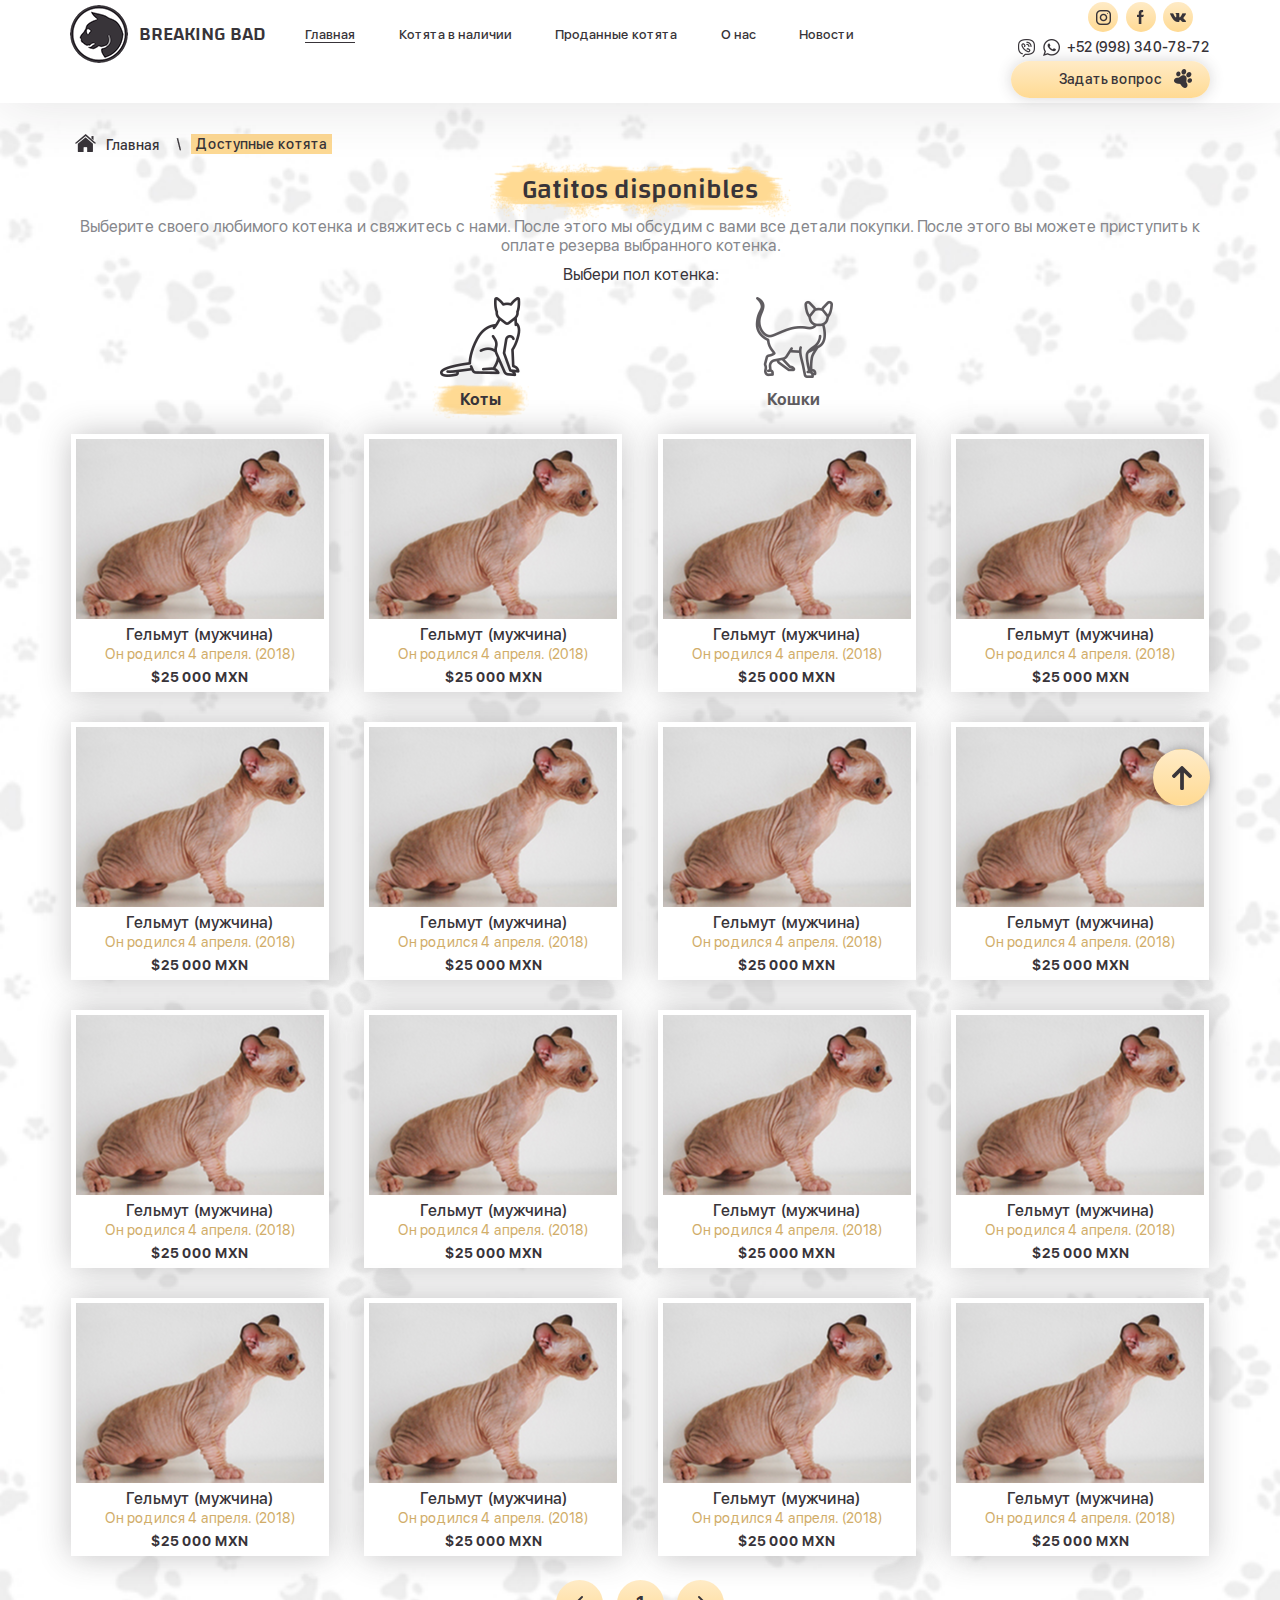
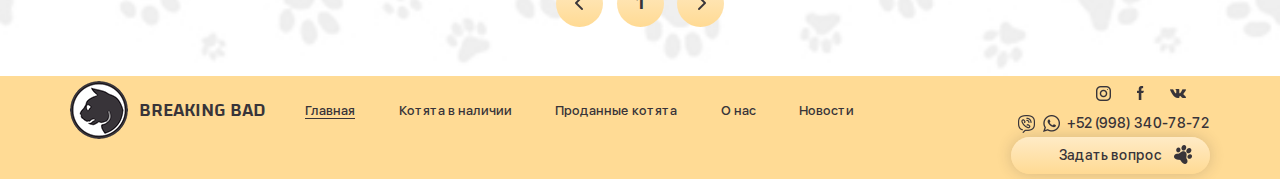
==== cats.html @ 0ea4e26f "Vpodarok" ====
<!DOCTYPE html>

<html lang="ru">

<head>

	<meta charset="utf-8">
	<meta http-equiv="X-UA-Compatible" content="IE=edge" >
	<meta name="viewport" content="width=device-width, initial-scale=1.0">
	<meta name="description" content="">
	<link rel="stylesheet" type="text/css" href="style.css">	
	<link rel="stylesheet" type="text/css" href="responsive.css">
	<link rel="stylesheet" type="text/css" href="owl/assets/owl.carousel.css">
	<link rel="stylesheet" type="text/css" href="vendors/css/jquery.mCustomScrollbar.css">
	<link rel="stylesheet" type="text/css" href="vendors/css/select2.css">
	<link rel="stylesheet" type="text/css" href="vendors/css/jquery.fancybox.css">
	<script type="text/javascript" src="vendors/js/jquery.js"></script>
	<script type="text/javascript" src="owl/owl.carousel.min.js"></script>
	<script type="text/javascript" src="vendors/js/jquery.mCustomScrollbar.concat.min.js"></script>
	<script type="text/javascript" src="vendors/js/smoothscroll.js"></script>
	<script type="text/javascript" src="vendors/js/select2.js"></script>
	<script type="text/javascript" src="vendors/js/jquery.fancybox.js"></script>
	<link rel="icon" type="image/png" href="favicon/favicon.ico" sizes="16x16">

</head>

<body>

	<div class="wrapper">

	<!-- Header -->
		
	<header>

		<div class="header-site">
			<div class="row clearfix">
				<div class="left col-1">
					<a href="#" class="logo">
						<img src="img/logo.png" alt="" />
						<span>BREAKING BAD</span>
					</a>
				</div>
				<div class="left col-2 clearfix">
					<div class="main-nav_wrapp">
						<ul class="main-nav">
							<li><a href="#" class="active">Главная</a></li>
							<li><a href="#">Котята в наличии</a></li>
							<li><a href="#">Проданные котята</a></li>
							<li><a href="#">О нас</a></li>
							<li><a href="#">Новости</a></li>
						</ul>
					</div>					
				</div>
				<div class="left col-3 contacts_wrapp">
					<ul class="socials_list">
						<li><a href=""><i class="instagram"></i></a></li>
						<li><a href=""><i class="facebook"></i></a></li>
						<li><a href=""><i class="vk"></i></a></li>
					</ul>
					<div class="contacts">
						<ul class="cals_wrapp">
							<li><a href="#"><i class="viber"></i></a></li>
							<li><a href="#"><i class="whats"></i></a></li>
							<li><a href="tel:+529983407872">+52 (998) 340-78-72</a></li>
						</ul>
						<a href="#" class="yellow_btn">Задать вопрос</a>
					</div>
				</div>
			</div>
		</div>
								
	</header>

	<!-- /Header -->

		<!-- Content -->
			<div class="content">

				<!-- Section 1 - Cats Page -->

				<section class="sect-2 bg_2">

					<div class="row">

						<div class="breadcrumbs_wrapp">
							<ul class="breadcrumbs">
								<li><a href="#"><i class="home"></i>Главная</a></li>
								<li><a href="#">Доступные котята</a></li>
							</ul>
						</div>

						<div class="h2_wrapp">
							<h2 class="h2_bg_2">Gatitos disponibles</h2>
							<p class="h2-desc h2-desc_2">Выберите своего любимого котенка и свяжитесь с нами. После этого мы обсудим с вами все детали покупки. После этого вы можете приступить к оплате резерва выбранного котенка.</p>
						</div>

						<div class="switch-goods_wrapp">
							<h4>Выбери пол котенка:</h4>
							<div class="switch_wrapp">
								<ul class="switch_list">
									<li>
										<a href="#" class="active">
											<div class="icon-box">
												<img src="img/cat.png" alt="" />
											</div>
											<p>Коты</p>
										</a>
									</li>
									<li>
										<a href="#">
											<div class="icon-box">
												<img src="img/cat_2.png" alt="" />
											</div>
											<p>Кошки</p>
										</a>
									</li>
								</ul>
							</div>
							<div class="overflow_wrapp">
								<div class="cats-thumbs offset-ziro">
									<div class="cat-thumb">
										<div class="img-box">
											<img src="img/cat_photo_03.jpg" alt="" />
											<div class="mask">
												<ul class="thumb_links">
													<li><a href="#"><i class="eye"></i></a></li>
													<li><a href="#"><i class="commet"></i></a></li>
												</ul>
											</div>
										</div>
										<div class="descript">
											<h3>Гельмут (мужчина)</h3>
											<p>Он родился 4 апреля. (2018)</p>
											<p class="price">$25 000 MXN</p>
										</div>
									</div>
									<div class="cat-thumb">
										<div class="img-box">
											<img src="img/cat_photo_03.jpg" alt="" />
											<div class="mask">
												<ul class="thumb_links">
													<li><a href="#"><i class="eye"></i></a></li>
													<li><a href="#"><i class="commet"></i></a></li>
												</ul>
											</div>
										</div>
										<div class="descript">
											<h3>Гельмут (мужчина)</h3>
											<p>Он родился 4 апреля. (2018)</p>
											<p class="price">$25 000 MXN</p>
										</div>
									</div>
									<div class="cat-thumb">
										<div class="img-box">
											<img src="img/cat_photo_03.jpg" alt="" />
											<div class="mask">
												<ul class="thumb_links">
													<li><a href="#"><i class="eye"></i></a></li>
													<li><a href="#"><i class="commet"></i></a></li>
												</ul>
											</div>
										</div>
										<div class="descript">
											<h3>Гельмут (мужчина)</h3>
											<p>Он родился 4 апреля. (2018)</p>
											<p class="price">$25 000 MXN</p>
										</div>
									</div>
									<div class="cat-thumb">
										<div class="img-box">
											<img src="img/cat_photo_03.jpg" alt="" />
											<div class="mask">
												<ul class="thumb_links">
													<li><a href="#"><i class="eye"></i></a></li>
													<li><a href="#"><i class="commet"></i></a></li>
												</ul>
											</div>
										</div>
										<div class="descript">
											<h3>Гельмут (мужчина)</h3>
											<p>Он родился 4 апреля. (2018)</p>
											<p class="price">$25 000 MXN</p>
										</div>
									</div>
									<div class="cat-thumb">
										<div class="img-box">
											<img src="img/cat_photo_03.jpg" alt="" />
											<div class="mask">
												<ul class="thumb_links">
													<li><a href="#"><i class="eye"></i></a></li>
													<li><a href="#"><i class="commet"></i></a></li>
												</ul>
											</div>
										</div>
										<div class="descript">
											<h3>Гельмут (мужчина)</h3>
											<p>Он родился 4 апреля. (2018)</p>
											<p class="price">$25 000 MXN</p>
										</div>
									</div>
									<div class="cat-thumb">
										<div class="img-box">
											<img src="img/cat_photo_03.jpg" alt="" />
											<div class="mask">
												<ul class="thumb_links">
													<li><a href="#"><i class="eye"></i></a></li>
													<li><a href="#"><i class="commet"></i></a></li>
												</ul>
											</div>
										</div>
										<div class="descript">
											<h3>Гельмут (мужчина)</h3>
											<p>Он родился 4 апреля. (2018)</p>
											<p class="price">$25 000 MXN</p>
										</div>
									</div>
									<div class="cat-thumb">
										<div class="img-box">
											<img src="img/cat_photo_03.jpg" alt="" />
											<div class="mask">
												<ul class="thumb_links">
													<li><a href="#"><i class="eye"></i></a></li>
													<li><a href="#"><i class="commet"></i></a></li>
												</ul>
											</div>
										</div>
										<div class="descript">
											<h3>Гельмут (мужчина)</h3>
											<p>Он родился 4 апреля. (2018)</p>
											<p class="price">$25 000 MXN</p>
										</div>
									</div>
									<div class="cat-thumb">
										<div class="img-box">
											<img src="img/cat_photo_03.jpg" alt="" />
											<div class="mask">
												<ul class="thumb_links">
													<li><a href="#"><i class="eye"></i></a></li>
													<li><a href="#"><i class="commet"></i></a></li>
												</ul>
											</div>
										</div>
										<div class="descript">
											<h3>Гельмут (мужчина)</h3>
											<p>Он родился 4 апреля. (2018)</p>
											<p class="price">$25 000 MXN</p>
										</div>
									</div>
									<div class="cat-thumb">
										<div class="img-box">
											<img src="img/cat_photo_03.jpg" alt="" />
											<div class="mask">
												<ul class="thumb_links">
													<li><a href="#"><i class="eye"></i></a></li>
													<li><a href="#"><i class="commet"></i></a></li>
												</ul>
											</div>
										</div>
										<div class="descript">
											<h3>Гельмут (мужчина)</h3>
											<p>Он родился 4 апреля. (2018)</p>
											<p class="price">$25 000 MXN</p>
										</div>
									</div>
									<div class="cat-thumb">
										<div class="img-box">
											<img src="img/cat_photo_03.jpg" alt="" />
											<div class="mask">
												<ul class="thumb_links">
													<li><a href="#"><i class="eye"></i></a></li>
													<li><a href="#"><i class="commet"></i></a></li>
												</ul>
											</div>
										</div>
										<div class="descript">
											<h3>Гельмут (мужчина)</h3>
											<p>Он родился 4 апреля. (2018)</p>
											<p class="price">$25 000 MXN</p>
										</div>
									</div>
									<div class="cat-thumb">
										<div class="img-box">
											<img src="img/cat_photo_03.jpg" alt="" />
											<div class="mask">
												<ul class="thumb_links">
													<li><a href="#"><i class="eye"></i></a></li>
													<li><a href="#"><i class="commet"></i></a></li>
												</ul>
											</div>
										</div>
										<div class="descript">
											<h3>Гельмут (мужчина)</h3>
											<p>Он родился 4 апреля. (2018)</p>
											<p class="price">$25 000 MXN</p>
										</div>
									</div>
									<div class="cat-thumb">
										<div class="img-box">
											<img src="img/cat_photo_03.jpg" alt="" />
											<div class="mask">
												<ul class="thumb_links">
													<li><a href="#"><i class="eye"></i></a></li>
													<li><a href="#"><i class="commet"></i></a></li>
												</ul>
											</div>
										</div>
										<div class="descript">
											<h3>Гельмут (мужчина)</h3>
											<p>Он родился 4 апреля. (2018)</p>
											<p class="price">$25 000 MXN</p>
										</div>
									</div>
									<div class="cat-thumb">
										<div class="img-box">
											<img src="img/cat_photo_03.jpg" alt="" />
											<div class="mask">
												<ul class="thumb_links">
													<li><a href="#"><i class="eye"></i></a></li>
													<li><a href="#"><i class="commet"></i></a></li>
												</ul>
											</div>
										</div>
										<div class="descript">
											<h3>Гельмут (мужчина)</h3>
											<p>Он родился 4 апреля. (2018)</p>
											<p class="price">$25 000 MXN</p>
										</div>
									</div>
									<div class="cat-thumb">
										<div class="img-box">
											<img src="img/cat_photo_03.jpg" alt="" />
											<div class="mask">
												<ul class="thumb_links">
													<li><a href="#"><i class="eye"></i></a></li>
													<li><a href="#"><i class="commet"></i></a></li>
												</ul>
											</div>
										</div>
										<div class="descript">
											<h3>Гельмут (мужчина)</h3>
											<p>Он родился 4 апреля. (2018)</p>
											<p class="price">$25 000 MXN</p>
										</div>
									</div>
									<div class="cat-thumb">
										<div class="img-box">
											<img src="img/cat_photo_03.jpg" alt="" />
											<div class="mask">
												<ul class="thumb_links">
													<li><a href="#"><i class="eye"></i></a></li>
													<li><a href="#"><i class="commet"></i></a></li>
												</ul>
											</div>
										</div>
										<div class="descript">
											<h3>Гельмут (мужчина)</h3>
											<p>Он родился 4 апреля. (2018)</p>
											<p class="price">$25 000 MXN</p>
										</div>
									</div>
									<div class="cat-thumb">
										<div class="img-box">
											<img src="img/cat_photo_03.jpg" alt="" />
											<div class="mask">
												<ul class="thumb_links">
													<li><a href="#"><i class="eye"></i></a></li>
													<li><a href="#"><i class="commet"></i></a></li>
												</ul>
											</div>
										</div>
										<div class="descript">
											<h3>Гельмут (мужчина)</h3>
											<p>Он родился 4 апреля. (2018)</p>
											<p class="price">$25 000 MXN</p>
										</div>
									</div>
								</div>
							</div>
							<div class="align-center">
								<ul class="pagination">
									<li><a href="#" class="arrow-prev"></a></li>
									<li><a href="#">1</a></li>
									<li><a href="#" class="arrow-next"></a></li>
								</ul>
							</div>
						</div>
					</div>

				</section>

				<!-- /Section 1 - Cats Page -->

			</div>
		<!-- /Content -->

		<!-- Footer -->

		<footer>

			<div class="footer">
				<div class="row clearfix">
					<div class="left col-1">
						<a href="#" class="logo">
							<img src="img/logo.png" alt="" />
							<span>BREAKING BAD</span>
						</a>
					</div>
					<div class="left col-2 clearfix">
						<div class="main-nav_wrapp">
							<ul class="main-nav">
								<li><a href="#" class="active">Главная</a></li>
								<li><a href="#">Котята в наличии</a></li>
								<li><a href="#">Проданные котята</a></li>
								<li><a href="#">О нас</a></li>
								<li><a href="#">Новости</a></li>
							</ul>
						</div>					
					</div>
					<div class="left col-3 contacts_wrapp">
						<ul class="socials_list socials_list_2">
							<li><a href=""><i class="instagram"></i></a></li>
							<li><a href=""><i class="facebook"></i></a></li>
							<li><a href=""><i class="vk"></i></a></li>
						</ul>
						<div class="contacts">
							<ul class="cals_wrapp">
								<li><a href="#"><i class="viber"></i></a></li>
								<li><a href="#"><i class="whats"></i></a></li>
								<li><a href="tel:+529983407872">+52 (998) 340-78-72</a></li>
							</ul>
							<a href="#" class="yellow_btn">Задать вопрос</a>
						</div>
					</div>
				</div>
			</div>

			<div class="scrolltop_wrapp">
				<div class="row">
					<button type="button" class="scroll-top"></button>
				</div>
			</div>

		</footer>

		<!-- /Footer -->

		<script src="js/scripts.js"></script>
		<script src="js/additional_scripts.js"></script>
	
	</div>

</body>
</html>
---- style.css ----
@charset "utf-8";

/*------------------*/
/*-- Fonts --*/
/*------------------*/

@font-face {
    font-family: "SF UI Display";
    src: url("fonts/SFUIDisplay-Light.eot");
    src: url("fonts/SFUIDisplay-Light.eot?#iefix") format("embedded-opentype"),
        url("fonts/SFUIDisplay-Light.woff2") format("woff2"),
        url("fonts/SFUIDisplay-Light.woff") format("woff"),
        url("fonts/SFUIDisplay-Light.ttf") format("truetype"),
        url("fonts/SFUIDisplay-Light.svg#SFUIDisplay-Light") format("svg");
    font-weight: 300;
    font-style: normal;
}

@font-face {
    font-family: "Changa";
    src: url("fonts/Changa-Medium.eot");
    src: url("fonts/Changa-Medium.eot?#iefix") format("embedded-opentype"),
        url("fonts/Changa-Medium.woff2") format("woff2"),
        url("fonts/Changa-Medium.woff") format("woff"),
        url("fonts/Changa-Medium.ttf") format("truetype"),
        url("fonts/Changa-Medium.svg#Changa-Medium") format("svg");
    font-weight: 500;
    font-style: normal;
}

@font-face {
    font-family: "SF UI Display";
    src: url("fonts/SFUIDisplay-Bold.eot");
    src: url("fonts/SFUIDisplay-Bold.eot?#iefix") format("embedded-opentype"),
        url("fonts/SFUIDisplay-Bold.woff2") format("woff2"),
        url("fonts/SFUIDisplay-Bold.woff") format("woff"),
        url("fonts/SFUIDisplay-Bold.ttf") format("truetype"),
        url("fonts/SFUIDisplay-Bold.svg#SFUIDisplay-Bold") format("svg");
    font-weight: bold;
    font-style: normal;
}

@font-face {
    font-family: "SF UI Display";
    src: url("fonts/SFUIDisplay-Regular.eot");
    src: url("fonts/SFUIDisplay-Regular.eot?#iefix") format("embedded-opentype"),
        url("fonts/SFUIDisplay-Regular.woff2") format("woff2"),
        url("fonts/SFUIDisplay-Regular.woff") format("woff"),
        url("fonts/SFUIDisplay-Regular.ttf") format("truetype"),
        url("fonts/SFUIDisplay-Regular.svg#SFUIDisplay-Regular") format("svg");
    font-weight: normal;
    font-style: normal;
}

@font-face {
    font-family: "SF UI Display";
    src: url("fonts/SFUIDisplay-Medium.eot");
    src: url("fonts/SFUIDisplay-Medium.eot?#iefix") format("embedded-opentype"),
        url("fonts/SFUIDisplay-Medium.woff2") format("woff2"),
        url("fonts/SFUIDisplay-Medium.woff") format("woff"),
        url("fonts/SFUIDisplay-Medium.ttf") format("truetype"),
        url("fonts/SFUIDisplay-Medium.svg#SFUIDisplay-Medium") format("svg");
    font-weight: 500;
    font-style: normal;
}


/*-------------------------------------------*/
/* BASIC SETUP */
/*-------------------------------------------*/

* {
    margin: 0;
    padding: 0;
    -webkit-box-sizing: border-box;
    -moz-box-sizing: border-box;
    box-sizing: border-box;
}

html {
    color: #000000;
    font-size: 14px;
    line-height: 19px;
}


html,
body {
    min-height: 100%;
    min-width: 100%;
}

body {
    background: #ffffff;
}

.wrapper {
    width: 100%;
    position: relative;
    min-height: 100vh;
    display: -webkit-box;
    display: -moz-box;
    display: -ms-flexbox;
    display: -webkit-flex;
    display: flex;
    flex-direction: column;
    -webkit-flex-direction: column;
    -ms-flex-direction: column;
    justify-content: flex-start;
    -webkit-justify-content: flex-start;
    -ms-flex-pack: start;
}

header {
    order: 1;
    -webkit-order: 1;
    z-index: 2;
}

.content {
    order: 2;
    -webkit-order: 2;
    flex-grow: 1;
    -webkit-flex-grow: 1;
}

footer {
    order: 3;
    -webkit-order: 3;
    position: relative;
    z-index: 5;
}

.clearfix:after {
    content: ""; 
    display: block; 
    height: 0; 
    clear: both; 
    visibility: hidden;
}

.clearfix {display: inline-block;}

* html .clearfix {height: 1%;}
.clearfix {display: block;}

* html .clearfix             { zoom: 1; }
*:first-child+html .clearfix { zoom: 1; }

::-webkit-input-placeholder {color:#555555;}
::-moz-placeholder          {color:#555555;}
:-moz-placeholder           {color:#555555;}
:-ms-input-placeholder      {color:#555555;}

input,
textarea,
button,
select,
a,
img {
    outline: none;
}

select {
    -webkit-appearance: none;
    appearance: none;
    -moz-appearance;
    text-indent: 0.01px;
    text-overflow: "";
}

*::-ms-expand { display: none; }

input::-webkit-outer-spin-button,
input::-webkit-inner-spin-button {
    -webkit-appearance: none;
}

input[type="number"] {
    -moz-appearance: textfield;
}

input {
    -webkit-appearance: none;
    -moz-appearance
}

button {
    -webkit-appearance: none;
    -moz-appearance
}

textarea {
    resize: none;
    overflow: auto;
    -webkit-appearance: none;
    -moz-appearance;
}

input::-webkit-input-placeholder       {opacity: 1; transition: opacity .3s ease;}
input::-moz-placeholder                {opacity: 1; transition: opacity .3s ease;}
input:-moz-placeholder                 {opacity: 1; transition: opacity .3s ease;}
input:-ms-input-placeholder            {opacity: 1; transition: opacity .3s ease;}
input:focus::-webkit-input-placeholder {opacity: 0; transition: opacity .3s ease;}
input:focus::-moz-placeholder          {opacity: 0; transition: opacity .3s ease;}
input:focus:-moz-placeholder           {opacity: 0; transition: opacity .3s ease;}
input:focus:-ms-input-placeholder      {opacity: 0; transition: opacity .3s ease;}

textarea::-webkit-input-placeholder       {opacity: 1; transition: opacity .3s ease;}
textarea::-moz-placeholder                {opacity: 1; transition: opacity .3s ease;}
textarea:-moz-placeholder                 {opacity: 1; transition: opacity .3s ease;}
textarea:-ms-input-placeholder            {opacity: 1; transition: opacity .3s ease;}
textarea:focus::-webkit-input-placeholder {opacity: 0; transition: opacity .3s ease;}
textarea:focus::-moz-placeholder          {opacity: 0; transition: opacity .3s ease;}
textarea:focus:-moz-placeholder           {opacity: 0; transition: opacity .3s ease;}
textarea:focus:-ms-input-placeholder      {opacity: 0; transition: opacity .3s ease;}

/*-------------------------------------------*/
/* ----- DEFAULT STYLES ------ */
/*-------------------------------------------*/

section {
    position: relative;
    /*padding: 10px 0;*/
}

h1 {
    font-family: "Changa", "Arial", "Verdana", sans-serif;
    font-size: 25px;
    line-height: 28px;
    font-weight: 500;
    color: #383439;
}

h2 {
    font-family: "Changa", "Arial", "Verdana", sans-serif;
    font-size: 27px;
    line-height: 32px;
    font-weight: 500;
    color: #383439;
}

h3 {
    font-family: "SF UI Display", "Arial", "Verdana", sans-serif;
    font-size: 27px;
    line-height: 32px;
    font-weight: bold;
    color: #383439;
}

h4 {

}

p {
    font-family: "SF UI Display", "Arial", "Verdana", sans-serif;
    font-size: 14px;
    line-height: 25px;
    font-weight: normal;
    color: #86878c;
}

li {
    list-style: none;
    font-family: "SF UI Display", "Arial", "Verdana", sans-serif;
    font-size: 14px;
    line-height: 25px;
    font-weight: normal;
    color: #86878c;
}

a {
    text-decoration: none;
    font-family: "SF UI Display", "Arial", "Verdana", sans-serif;
    font-size: 14px;
    line-height: 25px;
    font-weight: normal;
    color: #86878c;
    -webkit-transition-property: all;
    -webkit-transition-duration: .3s;
    -webkit-transition-timing-function: ease;

    -moz-transition-property: all;
    -moz-transition-duration: .3s;
    -moz-transition-timing-function: ease;

    -ms-transition-property: all;
    -ms-transition-duration: .3s;
    -ms-transition-timing-function: ease;

    -o-transition-property: all;
    -o-transition-duration: .3s;
    -o-transition-timing-function: ease;

    transition-property: all;
    transition-duration: .3s;
    transition-timing-function: ease;
}

img {
    outline: none;
    border: 1px solid transparent;
    border: none;
}

button:hover,
button:active,
a:hover,
a:active {
    -webkit-tap-highlight-color: rgba(0,0,0,0); 
    -webkit-tap-highlight-color: transparent;
}

input {

}

input:focus {

}

textarea {

}

textarea:focus {

}

/*-------------------------------------------*/
/* ----- REUSABLE COMPONENTS ------ */
/*-------------------------------------------*/

.row {
    max-width: 1140px;
    margin: 0 auto;
    padding: 0;
}

.offset-ziro {
    font-size: 0;
    line-height: 0;
}

.left {
    float: left;
}

.right {
    float: right;
}

.align-center {
    text-align: center;
}

.align-right {
    text-align: right;
}

.align-left {
    text-align: left;
}

/*-- Icons --*/

.instagram {
    display: block;
    width: 17px;
    height: 17px;
    background-image: url(img/social_sprite.png);
    background-position: -4px -1px;
    background-repeat: no-repeat;
}

.facebook {
    display: block;
    width: 9px;
    height: 16px;
    background-image: url(img/social_sprite.png);
    background-position: -46px -1px;
    background-repeat: no-repeat;
}

.vk {
    display: block;
    width: 18px;
    height: 11px;
    background-image: url(img/social_sprite.png);
    background-position: -79px -4px;
    background-repeat: no-repeat;
}

.viber {
    display: block;
    width: 19px;
    height: 20px;
    background-image: url(img/messengers_sprite.png);
    background-position: 0 0;
    background-repeat: no-repeat;
}

.whats {
    display: block;
    width: 20px;
    height: 19px;
    background-image: url(img/messengers_sprite.png);
    background-position: -22px 0px;
    background-repeat: no-repeat;
}

.eye {
    display: block;
    width: 39px;
    height: 22px;
    background-image: url(img/sprite_2.png);
    background-position: -2px -3px;
    background-repeat: no-repeat;
}

.commet {
    display: block;
    width: 28px;
    height: 28px;
    background-image: url(img/sprite_2.png);
    background-position: -78px -1px;
    background-repeat: no-repeat;
}

.search {
    display: block;
    width: 28px;
    height: 28px;
    background-image: url(img/search.png);
    background-position: center;
    background-repeat: no-repeat;
    background-size: contain;
}

.home {
    display: block;
    width: 21px;
    height: 18px;
    background-image: url(img/home_icon.png);
    background-position: center;
    background-repeat: no-repeat;
    background-size: contain;
}

/*-- /Icons --*/

/*-- Buttons --*/

.yellow_btn {
    display: inline-block;
    vertical-align: top;
    min-width: 196px;
    position: relative;
    -webkit-border-radius: 19px;
    -moz-border-radius: 19px;
    border-radius: 19px;
    padding: 7px 48px 8px 48px;
    background-image: url(img/foot.png);
    background-position: right center;
    background-repeat: no-repeat;
    text-align: center;
    font-family: "SF UI Display", "Arial", "Verdana", sans-serif;
    font-size: 14px;
    line-height: 22px;
    font-weight: 500;
    color: #383439;
    background-image: -moz-linear-gradient( 90deg, rgb(255,218,147) 0%, rgb(255,235,198) 100%);
    background-image: -webkit-linear-gradient( 90deg, rgb(255,218,147) 0%, rgb(255,235,198) 100%);
    background-image: -ms-linear-gradient( 90deg, rgb(255,218,147) 0%, rgb(255,235,198) 100%);
    -webkit-box-shadow: 0 0 15px 0 rgba(56, 52, 57, .2);
    -moz-box-shadow: 0 0 15px 0 rgba(56, 52, 57, .2);
    box-shadow: 0 0 15px 0 rgba(56, 52, 57, .2);
    -webkit-transition-property: all;
    -webkit-transition-duration: .3s;
    -webkit-transition-timing-function: ease;

    -moz-transition-property: all;
    -moz-transition-duration: .3s;
    -moz-transition-timing-function: ease;

    -ms-transition-property: all;
    -ms-transition-duration: .3s;
    -ms-transition-timing-function: ease;

    -o-transition-property: all;
    -o-transition-duration: .3s;
    -o-transition-timing-function: ease;

    transition-property: all;
    transition-duration: .3s;
    transition-timing-function: ease;
}

.yellow_btn:link,
.yellow_btn:visited {
    -webkit-box-shadow: 0 0 15px 0 rgba(56, 52, 57, .2);
    -moz-box-shadow: 0 0 15px 0 rgba(56, 52, 57, .2);
    box-shadow: 0 0 15px 0 rgba(56, 52, 57, .2);
}

.yellow_btn:active,
.yellow_btn.active {
    -webkit-box-shadow: 0 0 25px 0 rgba(56, 52, 57, .4);
    -moz-box-shadow: 0 0 25px 0 rgba(56, 52, 57, .4);
    box-shadow: 0 0 25px 0 rgba(56, 52, 57, .4);
}

.yellow_btn:hover {
    -webkit-box-shadow: 0 0 25px 0 rgba(56, 52, 57, .4);
    -moz-box-shadow: 0 0 25px 0 rgba(56, 52, 57, .4);
    box-shadow: 0 0 25px 0 rgba(56, 52, 57, .4);
}

.yellow_btn:after {
    display: block;
    content: "";
    width: 18px;
    height: 19px;
    position: absolute;
    top: 8px;
    right: 18px;
    background-image: url(img/foot.png);
    background-repeat: no-repeat;
    background-position: center;
    background-size: contain;
}

.transparent_btn {
    display: inline-block;
    vertical-align: top;
    min-width: 196px;
    position: relative;
    -webkit-border-radius: 19px;
    -moz-border-radius: 19px;
    border-radius: 19px;
    margin: 14px 0;
    padding: 6px 48px 5px 48px;
    background-image: url(img/foot.png);
    background-position: right center;
    background-repeat: no-repeat;
    text-align: center;
    border: 2px solid #ffdb95;
    font-family: "SF UI Display", "Arial", "Verdana", sans-serif;
    font-size: 14px;
    line-height: 22px;
    font-weight: 500;
    color: #383439;
    background-image: none;
    -webkit-transition-property: all;
    -webkit-transition-duration: .3s;
    -webkit-transition-timing-function: ease;

    -moz-transition-property: all;
    -moz-transition-duration: .3s;
    -moz-transition-timing-function: ease;

    -ms-transition-property: all;
    -ms-transition-duration: .3s;
    -ms-transition-timing-function: ease;

    -o-transition-property: all;
    -o-transition-duration: .3s;
    -o-transition-timing-function: ease;

    transition-property: all;
    transition-duration: .3s;
    transition-timing-function: ease;
}

.transparent_btn:link,
.transparent_btn:visited {
    background-image: none;
}

.transparent_btn:active,
.transparent_btn.active {
    background-image: -moz-linear-gradient( 90deg, rgb(255,218,147) 0%, rgb(255,235,198) 100%);
    background-image: -webkit-linear-gradient( 90deg, rgb(255,218,147) 0%, rgb(255,235,198) 100%);
    background-image: -ms-linear-gradient( 90deg, rgb(255,218,147) 0%, rgb(255,235,198) 100%);
}

.transparent_btn:hover {
    background-image: -moz-linear-gradient( 90deg, rgb(255,218,147) 0%, rgb(255,235,198) 100%);
    background-image: -webkit-linear-gradient( 90deg, rgb(255,218,147) 0%, rgb(255,235,198) 100%);
    background-image: -ms-linear-gradient( 90deg, rgb(255,218,147) 0%, rgb(255,235,198) 100%);
}

.transparent_btn:after {
    display: block;
    content: "";
    width: 18px;
    height: 19px;
    position: absolute;
    top: 8px;
    right: 18px;
    background-image: url(img/foot.png);
    background-repeat: no-repeat;
    background-position: center;
    background-size: contain;
}

.transparent_btn_2 {
    display: inline-block;
    vertical-align: top;
    min-width: 196px;
    position: relative;
    -webkit-border-radius: 19px;
    -moz-border-radius: 19px;
    border-radius: 19px;
    margin: 14px 0;
    padding: 6px 25px 5px 25px;
    background-image: url(img/foot.png);
    background-position: right center;
    background-repeat: no-repeat;
    text-align: center;
    border: 2px solid #ffdb95;
    font-family: "SF UI Display", "Arial", "Verdana", sans-serif;
    font-size: 14px;
    line-height: 22px;
    font-weight: 500;
    color: #383439;
    background-image: none;
    -webkit-transition-property: all;
    -webkit-transition-duration: .3s;
    -webkit-transition-timing-function: ease;

    -moz-transition-property: all;
    -moz-transition-duration: .3s;
    -moz-transition-timing-function: ease;

    -ms-transition-property: all;
    -ms-transition-duration: .3s;
    -ms-transition-timing-function: ease;

    -o-transition-property: all;
    -o-transition-duration: .3s;
    -o-transition-timing-function: ease;

    transition-property: all;
    transition-duration: .3s;
    transition-timing-function: ease;
}

.transparent_btn_2:link,
.transparent_btn_2:visited {
    background-image: none;
}

.transparent_btn_2:active,
.transparent_btn_2.active {
    background-image: -moz-linear-gradient( 90deg, rgb(255,218,147) 0%, rgb(255,235,198) 100%);
    background-image: -webkit-linear-gradient( 90deg, rgb(255,218,147) 0%, rgb(255,235,198) 100%);
    background-image: -ms-linear-gradient( 90deg, rgb(255,218,147) 0%, rgb(255,235,198) 100%);
}

.transparent_btn_2:hover {
    background-image: -moz-linear-gradient( 90deg, rgb(255,218,147) 0%, rgb(255,235,198) 100%);
    background-image: -webkit-linear-gradient( 90deg, rgb(255,218,147) 0%, rgb(255,235,198) 100%);
    background-image: -ms-linear-gradient( 90deg, rgb(255,218,147) 0%, rgb(255,235,198) 100%);
}

/*-- /Buttons --*/

/*-- Owl --*/

.owl-prev,
.owl-next {
    display: block;
    width: 40px;
    height: 40px;
    border-width: 1px !important;
    border-color: rgb(255, 255, 255) !important;
    border-style: solid !important;
    -webkit-border-radius: 50%;
    -moz-border-radius: 50%;
    border-radius: 50%;
    background-color: rgb(255, 218, 147) !important;
    -webkit-box-shadow: 0 0 5px 0 rgba(56, 52, 57, .25);
    -moz-box-shadow: 0 0 5px 0 rgba(56, 52, 57, .25);
    box-shadow: 0 0 5px 0 rgba(56, 52, 57, .25);
    background-image: url(img/arrows.png) !important;
    background-repeat: no-repeat !important;
}

.owl-prev span,
.owl-next span {
    display: none;
}

.owl-prev {
    background-position: 7px 10px !important;
}

.owl-next {
    background-position: -39px 11px !important;
}

.owl-carousel .owl-prev {
    position: absolute;
    top: 95px;
    left: 21px;
}

.owl-carousel .owl-next {
    position: absolute;
    top: 95px;
    right: 21px;
}

.owl-dots {
    text-align: center;
}

.owl-dots button {
    display: inline-block;
    vertical-align: top;
    margin: 5px 10px;
    width: 8px;
    height: 8px;
    -webkit-border-radius: 50%;
    -moz-border-radius: 50%;
    border-radius: 50%;
    border: none;
    background-color: #383439 !important;
}

.owl-dots button.active {
    background-color: #ffda93 !important;
}

/*-- /Owl --*/

/*-- Breadcrumbs --*/

.breadcrumbs_wrapp {
    padding: 22px 0 3px 0;
}

.breadcrumbs li {
    display: inline-block;
    vertical-align: top;
}

.breadcrumbs li:after {
    display: inline-block;
    vertical-align: top;
    content: "";
    width: 5px;
    height: 13px;
    margin: 0 6px 0 11px;
    position: relative;
    top: 6px;
    background-image: url(img/slash.png);
    background-repeat: no-repeat;
    background-position: center;
    background-size: contain;
}

.breadcrumbs li:last-child:after {
    display: none;
}

.breadcrumbs li a {
    display: inline;
    padding: 2px 5px;
    color: #383439;
    font-weight: 500;
}

.breadcrumbs li a .home {
    display: inline-block;
    vertical-align: baseline;
    position: relative;
    top: 2px;
    margin: 0 10px 0 0;
}

.breadcrumbs li:last-child a {
    background-color: #fdd994;
}

/*-- /Breadcrumbs --*/

/*-------------------------------------------*/
/* ----- HEADER ------ */
/*-------------------------------------------*/

.header-site {
    background-color: #ffffff;
    -webkit-box-shadow: 0 0 60px 0 rgba(56, 52, 57, .14);
    -moz-box-shadow: 0 0 60px 0 rgba(56, 52, 57, .14);
    box-shadow: 0 0 60px 0 rgba(56, 52, 57, .14);
}

.header-site .col-1 {
    width: 18%;
    padding: 5px 5px 6px 0;
}

.header-site .col-2 {
    width: 53%;
    padding: 17px 5px 6px 5px;
}

.header-site .col-3 {
    width: 29%;
    padding: 0 0 5px 5px;
    text-align: right;
}

.logo {
    display: inline-block;
    vertical-align: top;
    white-space: nowrap;
}

.logo img {
    display: inline-block;
    vertical-align: middle;
    width: 58px;
    height: 58px;
}

.logo span {
    display: inline-block;
    vertical-align: middle;
    margin: 0 0 0 8px;
    font-family: "Changa", "Arial", "Verdana", sans-serif;
    font-size: 20px;
    line-height: 32px;
    font-weight: 500;
    color: #383439;
}

.main-nav_wrapp {
    text-align: right;
}

.main-nav {
    display: inline-block;
    vertical-align: top;
}

.main-nav li {
    display: inline-block;
    vertical-align: top;
    padding: 5px 20px;
}

.main-nav li a {
    font-size: 13px;
    line-height: 13px;
    font-weight: 500;
    color: #383439;
    border-bottom: 1px solid transparent;
}

.main-nav li a:link,
.main-nav li a:visited {
    border-bottom: 1px solid transparent;
}

.main-nav li a:active,
.main-nav li a.active {
    border-bottom: 1px solid #383439;
}

.main-nav li a:hover {
    border-bottom: 1px solid #383439;
}

.socials_list {
    display: inline-block;
    vertical-align: middle;
    margin-right: 4.5%;
}

.socials_list li {
    display: inline-block;
    vertical-align: top;
    padding: 2px;
}

.socials_list li a {
    display: block;
    width: 30px;
    height: 30px;
    position: relative;
    -webkit-border-radius: 50%;
    -moz-border-radius: 50%;
    border-radius: 50%;
    background-image: -moz-linear-gradient( 90deg, rgb(255,218,147) 0%, rgb(255,235,198) 100%);
    background-image: -webkit-linear-gradient( 90deg, rgb(255,218,147) 0%, rgb(255,235,198) 100%);
    background-image: -ms-linear-gradient( 90deg, rgb(255,218,147) 0%, rgb(255,235,198) 100%);
}

.socials_list li a:link,
.socials_list li a:visited {
    box-shadow: none;
}

.socials_list li a:active,
.socials_list li a.active {
    -webkit-box-shadow: 0 4px 10px 0 rgba(0,0,0,.2);
    -moz-box-shadow: 0 4px 10px 0 rgba(0,0,0,.2);
    box-shadow: 0 4px 10px 0 rgba(0,0,0,.2);
}

.socials_list li a:hover {
    -webkit-box-shadow: 0 4px 10px 0 rgba(0,0,0,.2);
    -moz-box-shadow: 0 4px 10px 0 rgba(0,0,0,.3);
    box-shadow: 0 4px 10px 0 rgba(0,0,0,.3);
}

.socials_list li a i {
    display: block;
    margin: auto;
    position: absolute;
    top: 0;
    left: 0;
    right: 0;
    bottom: 0;
}

.contacts {
    display: inline-block;
    vertical-align: middle;
}

.cals_wrapp {

}

.cals_wrapp li {
    display: inline-block;
    vertical-align: middle;
    padding: 1px;
}

.cals_wrapp li a {
    font-size: 14px;
    line-height: 16px;
    font-weight: 500;
    color: #383439;
}

.cals_wrapp li a:link,
.cals_wrapp li a:visited {
    border-bottom: 1px solid transparent;
}

.cals_wrapp li a:active,
.cals_wrapp li a.active {
    border-bottom: 1px solid #383439;
}

.cals_wrapp li a:hover {
    border-bottom: 1px solid #383439;
}


/*-------------------------------------------*/
/* ----- CONTENT ------ */
/*-------------------------------------------*/

/*-- Section 1 - Main Page --*/

.promo-sect {
    padding: 69px 0 85px 0;
    background-image: url(img/bg_3.jpg);
    background-position: center;
    background-size: cover;
}

.promo-descript {
    max-width: 716px;
}

.h1_wrapp {
    min-height: 103px;
    padding: 20px 0 0 40px;
    position: relative;
    left: -40px;
    background-image: url(img/h1_bg.png);
    background-position: center;
    background-size: contain;
    background-repeat: no-repeat;
}

.h1_wrapp h1 {

}

.promo-descript p {
    display: block;
    font-size: 15px;
    line-height: 18px;
    color: #ffffff;
}

.promo-descript .inner {
    max-width: 510px;
}

.promo-descript .yellow_btn {
    margin: 20px 0;
}

/*-- /Section 1 - Main Page --*/

/*-- Section 2 - Main Page --*/

.sect-2 {
    padding: 7px 0;
}

.bg_2 {
    background-size: cover;
    background-repeat: no-repeat;
    background-position: center;
    background-image: url(img/bg_2.jpg);
}

.h2_wrapp {
    text-align: center;
}

.h2_wrapp h2 {
    display: inline-block;
    vertical-align: top;
    background-size: contain;
    background-repeat: no-repeat;
    background-position: center;
}

h2.h2_bg_2 {
    background-image: url(img/h2_bg_2.png);
    padding: 13px 33px 17px 33px;
}

.h2-desc {
    padding: 5px 0;
    font-size: 16px;
    line-height: 19px;
}

.h2-desc_2 {
    padding: 0;
    position: relative;
    top: -6px;
}

.switch-goods_wrapp {
    padding: 5px 0;
}

.switch-goods_wrapp h4 {
    text-align: center;
    font-family: "SF UI Display", "Arial", "Verdana", sans-serif;
    font-size: 16px;
    line-height: 18px;
    font-weight: normal;
    color: #383439;
}

.switch_wrapp {

}

.switch_list {
    margin: 13px 0 0 0;
    text-align: center;
}

.switch_list li {
    display: inline-block;
    vertical-align: top;
    padding: 0 9%;
}

.switch_list li a {
    display: block;
    text-align: center;
    opacity: .8;
}

.switch_list li a:link,
.switch_list li a:visited {
    opacity: .8;
}

.switch_list li a:active,
.switch_list li a.active {
    opacity: 1;
}

.switch_list li a:hover {
    opacity: 1;
}

.switch_list li a .icon-box {
    height: 84px;
}

.switch_list li a .icon-box img {
    display: inline-block;
    max-height: 100%;
}

.switch_list li a p {
    padding: 10px 29px;
    font-size: 16px;
    line-height: 18px;
    font-weight: bold;
    color: #383439;
}

.switch_list li a.active p {
    background-image: url(img/cat_bg.png);
    background-repeat: no-repeat;
    background-size: contain;
    background-position: center;
}

.cat-thumb {
    display: inline-block;
    vertical-align: top;
    margin: 15px;
    width: 260px;
    border: 5px solid #ffffff;
    border-bottom: 3px solid #ffffff;
    background-color: #ffffff;
    -webkit-box-shadow: 0 0 30px 0 rgba(56, 52, 57, .3);
    -moz-box-shadow: 0 0 30px 0 rgba(56, 52, 57, .3);
    box-shadow: 0 0 30px 0 rgba(56, 52, 57, .3);
    text-align: center;
}

.cat-thumb .img-box {
    height: 180px;
    overflow: hidden;
    position: relative;
}

.cat-thumb .img-box img {
    display: block;
    width: auto;
    min-width: 100%;
    min-height: 100%;
    position: absolute;
    top: 50%;
    left: 50%;
    -webkit-transform: translate(-50%, -50%);
    -moz-transform: translate(-50%, -50%);
    transform: translate(-50%, -50%);
}

.cat-thumb .img-box .mask {
    width: 100%;
    height: 100%;
    background-color: rgba(255, 218, 147, .7);
    position: absolute;
    opacity: 0;
    top: 0;
    left: 0;
    z-index: 2;
    -webkit-transition-property: all;
    -webkit-transition-duration: .3s;
    -webkit-transition-timing-function: ease;

    -moz-transition-property: all;
    -moz-transition-duration: .3s;
    -moz-transition-timing-function: ease;

    -ms-transition-property: all;
    -ms-transition-duration: .3s;
    -ms-transition-timing-function: ease;

    -o-transition-property: all;
    -o-transition-duration: .3s;
    -o-transition-timing-function: ease;

    transition-property: all;
    transition-duration: .3s;
    transition-timing-function: ease;
}

.cat-thumb:link .mask,
.cat-thumb:visited .mask {
    opacity: 0;
}

.cat-thumb.active .mask,
.cat-thumb:active .mask {
    opacity: 1;
}

.cat-thumb:hover .mask {
    opacity: 1;
}

.cat-thumb .thumb_links {
    width: 100%;
    text-align: center;
    position: absolute;
    top: 50%;
    left: 0;
    -webkit-transform: translate(0, -50%);
    -moz-transform: translate(0, -50%);
    transform: translate(0, -50%);
}

.thumb_links li {
    display: inline-block;
    vertical-align: top;
    padding: 6px;
}

.thumb_links li a {
    display: block;
    width: 57px;
    height: 57px;
    cursor: pointer;
    position: relative;
    -webkit-border-radius: 50%;
    -moz-border-radius: 50%;
    border-radius: 50%;
    background-image: -moz-linear-gradient( 90deg, rgb(255,218,147) 0%, rgb(255,235,198) 100%);
    background-image: -webkit-linear-gradient( 90deg, rgb(255,218,147) 0%, rgb(255,235,198) 100%);
    background-image: -ms-linear-gradient( 90deg, rgb(255,218,147) 0%, rgb(255,235,198) 100%);
    -webkit-box-shadow: 0 0 10px 0 rgba(56, 52, 57, .4);
    -moz-box-shadow: 0 0 10px 0 rgba(56, 52, 57, .4);
    box-shadow: 0 0 10px 0 rgba(56, 52, 57, .4);
}

.thumb_links li a:link,
.thumb_links li a:visited {
    -webkit-box-shadow: 0 0 10px 0 rgba(56, 52, 57, .4);
    -moz-box-shadow: 0 0 10px 0 rgba(56, 52, 57, .4);
    box-shadow: 0 0 10px 0 rgba(56, 52, 57, .4);
}

.thumb_links li a:active,
.thumb_links li a.active {
    -webkit-box-shadow: 0 0 14px 0 rgba(56, 52, 57, .7);
    -moz-box-shadow: 0 0 14px 0 rgba(56, 52, 57, .7);
    box-shadow: 0 0 14px 0 rgba(56, 52, 57, .7);
}

.thumb_links li a:hover {
    -webkit-box-shadow: 0 0 14px 0 rgba(56, 52, 57, .7);
    -moz-box-shadow: 0 0 14px 0 rgba(56, 52, 57, .7);
    box-shadow: 0 0 14px 0 rgba(56, 52, 57, .7);
}

.thumb_links li a i {
    display: block;
    margin: auto;
    position: absolute;
    top: 0;
    left: 0;
    right: 0;
    bottom: 0;
}

.cat-thumb h3 {
    font-family: "SF UI Display", "Arial", "Verdana", sans-serif;
    font-size: 16px;
    line-height: 17px;
    font-weight: 500;
    color: #383439;
}

.cat-thumb p {
    padding: 4px 0;
    font-size: 14px;
    line-height: 15px;
    color: #d1ad69;
}

.cat-thumb p.price {
    color: #383439;
    font-weight: bold;
}

.cat-thumb .descript {
    padding: 7px 0 0 0;
}

/*-- /Section 2 - Main Page --*/

/*-- Section 3 - Main Page --*/

.sect-3 {
    padding: 17px 0 0 0;
}

.bg_3 {
    background-size: cover;
    background-repeat: no-repeat;
    background-position: center;
    background-image: url(img/bg_3.jpg);
}

.h2_wrapp.light h2 {
    color: #ffffff;
}

h2.h2_bg_3 {
    background-image: url(img/h2_bg_3.png);
    padding: 12px 33px 20px 33px;
}

.h2_wrapp.light p {
    color: #ffffff;
}

.slider-2_wrapp {
    padding: 2px 0 0 0;
}

.yellow_btn_2 {
    min-width: 196px;
    margin: 16px 0 12px 0;
    padding: 6px 40px 5px 40px;
}

/*-- /Section 3 - Main Page --*/

/*-- Section 4 - Main Page --*/

.sect-4 {
    padding: 15px 0 1px 0;
}

.cat_shape {
    position: absolute;
    top: -111px;
    right: 127px;
}

.thumbnails_1 {
    margin: 23px -1.5% 10px -1.5%;
}

.thumb_1 {
    display: inline-block;
    vertical-align: top;
    width: 22%;
    min-height: 145px;
    margin: 40px 1.5%;    
    padding: 34px 1% 10px 1%;
    position: relative;
    border-width: 2px;
    border-color: rgb(255, 218, 147);
    border-style: solid;
    background-color: rgb(255, 255, 255);
    -webkit-box-shadow: 0 0 30px 0 rgba(56, 52, 57, .3);
    -moz-box-shadow: 0 0 30px 0 rgba(56, 52, 57, .3);
    box-shadow: 0 0 30px 0 rgba(56, 52, 57, .3);
    text-align: center;
}

.thumb_1:after {
    content: "";
    height: 25px;
    width: 89%;
    position: absolute;
    top: -40px;
    left: 63%;
    background-image: url(img/arrow.png);
    background-position: center;
    background-repeat: no-repeat;
    background-size: contain;
}

.thumb_1:last-child:after {
    display: none;
}

.thumb_1 .icon-box {
    width: 61px;
    height: 61px;
    position: absolute;
    top: -30px;
    left: 50%;
    margin: 0 0 0 -30px;
    border-width: 2px;
    border-color: rgb(255, 218, 147);
    border-style: solid;
    -webkit-border-radius: 50%;
    -moz-border-radius: 50%;
    border-radius: 50%;
    background-color: rgb(255, 255, 255);
}

.thumb_1 .icon-box img {
    display: block;
    width: auto;
    height: auto;
    max-width: 98%;
    max-height: 98%;
    margin: auto;
    position: absolute;
    top: 0;
    left: 0;
    right: 0;
    bottom: 0;
}

.thumb_1 h3 {
    padding: 2px 0;
    text-transform: uppercase;
    font-size: 14px;
    line-height: 16px;
    font-weight: bold;
}

.thumb_1 p {
    padding: 5px 0;
    font-size: 14px;
    line-height: 16px;
    color: #86878c;
}

/*-- /Section 4 - Main Page --*/

/*-- Section 5 - Main Page --*/

.sect-5 {
    padding: 20px 0 13px 0;
}

.bg_4 {
    background-size: cover;
    background-repeat: no-repeat;
    background-position: center;
    background-image: url(img/bg_4.jpg);
}

.thumbnails_2 {
    margin: 4px 0;
    text-align: center;
}

.thumb_2 {
    display: inline-block;
    vertical-align: top;
    height: 180px;
    width: auto;
    margin: 17px;
    position: relative;
    overflow: hidden;
}

.thumb_2 img {
    display: block;
    width: auto;
    height: 100%;
}

.thumb_2 .mask {
    width: 100%;
    height: 100%;
    opacity: 0;
    position: absolute;
    top: 0;
    left: 0;
    background-color: rgba(56, 52, 57, .6);
    -webkit-transition-property: all;
    -webkit-transition-duration: .3s;
    -webkit-transition-timing-function: ease;

    -moz-transition-property: all;
    -moz-transition-duration: .3s;
    -moz-transition-timing-function: ease;

    -ms-transition-property: all;
    -ms-transition-duration: .3s;
    -ms-transition-timing-function: ease;

    -o-transition-property: all;
    -o-transition-duration: .3s;
    -o-transition-timing-function: ease;

    transition-property: all;
    transition-duration: .3s;
    transition-timing-function: ease;
}

.thumb_2:link .mask,
.thumb_2:visited .mask {
    opacity: 0;
}

.thumb_2:active .mask,
.thumb_2.active .mask {
    opacity: 1;
}

.thumb_2:hover .mask {
    opacity: 1;
}

.thumb_2 .mask .searchicon_wrapp {
    margin: auto;
    position: absolute;
    top: 0;
    left: 0;
    right: 0;
    bottom: 0;
}

.searchicon_wrapp {
    width: 57px;
    height: 57px;
    position: relative;
    -webkit-border-radius: 50%;
    -moz-border-radius: 50%;
    border-radius: 50%;
    background-image: -moz-linear-gradient( 90deg, rgb(255,218,147) 0%, rgb(255,235,198) 100%);
    background-image: -webkit-linear-gradient( 90deg, rgb(255,218,147) 0%, rgb(255,235,198) 100%);
    background-image: -ms-linear-gradient( 90deg, rgb(255,218,147) 0%, rgb(255,235,198) 100%);
    -webkit-box-shadow: 0 0 10px 0 rgba(56, 52, 57, .4);
    -moz-box-shadow: 0 0 10px 0 rgba(56, 52, 57, .4);
    box-shadow: 0 0 10px 0 rgba(56, 52, 57, .4);
}

.searchicon_wrapp i {
    margin: auto;
    position: absolute;
    top: 0;
    left: 0;
    right: 0;
    bottom: 0;
}

/*-- /Section 5 - Main Page --*/

/*-- Section 6 - Main Page --*/

.sect-6 {
    padding: 12px 0 83px 0;
}

.bg_5 {
    background-size: cover;
    background-repeat: no-repeat;
    background-position: center;
    background-image: url(img/bg_2.jpg);
}

h2.h2_bg_4 {
    min-width: 220px;
    background-image: url(img/h2_bg_4.png);
    padding: 12px 33px 20px 33px;
}

.thumbnails_3 {
    margin: 8px -1%;
}

.thumb_3 {
    display: inline-block;
    vertical-align: top;
    width: 48%;
    margin: 11px 1%;
    position: relative;
}

.thumb_3 .img-box {
    height: 100%;
    width: 50%;
    position: absolute;
    top: 0;
    left: 0;
}

.thumb_3 .img-box .inner {
    height: 100%;
    width: 100%;
    overflow: hidden;
    position: absolute;
    top: 0;
    left: 0;
    -webkit-clip-path: polygon(0% 0%, 92% 0, 92% 42%, 100% 50%, 92% 59%, 92% 100%, 0 100%);
    clip-path: polygon(0% 0%, 92% 0, 92% 42%, 100% 50%, 92% 59%, 92% 100%, 0 100%);
}

.thumb_3 .img-box:after {
    display: block;
    content: "";
    width: calc(100% - 23px);
    height: 100%;
    position: absolute;
    top: 0;
    left: 0;
    -webkit-box-shadow: 0 0 30px 0 rgba(56,52,57,.3);
    -moz-box-shadow: 0 0 30px 0 rgba(56,52,57,.3);
    box-shadow: 0 0 30px 0 rgba(56,52,57,.3);
}

.thumb_3 .img-box img {
    display: block;
    width: auto;
    min-width: 100%;
    min-height: 100%;
    position: absolute;
    top: 50%;
    left: 50%;
    z-index: 2;
    -webkit-transform: translate(-50%, -50%);
    -moz-transform: translate(-50%, -50%);
    transform: translate(-50%, -50%);
}

.thumb_3 .descript {
    width: 50%;
    float: right;
    padding: 7px 20px 7px 20px;
}

.thumb_3 h3 {
    padding-bottom: 4px;
    font-size: 20px;
    line-height: 24px;
    font-weight: bold;
}

.thumb_3 p {
    line-height: 16px;
    color: #86878c;
}

p.date {
    font-size: 12px;
    line-height: 15px;
    color: #d1ad69;
}

.thumb_3 .transparent_btn_2 {
    margin: 23px 0 5px 0;
}

.thumbnails_3 .thumb_3.odd-even .img-box {
    left: auto;
    right: 0;
}

.thumbnails_3 .thumb_3.odd-even .img-box:after {
    left: auto;
    right: 0;
}

.thumbnails_3 .thumb_3.odd-even .img-box .inner {
    -webkit-clip-path: polygon(8% 42%, 8% 0, 100% 0, 100% 100%, 8% 100%, 8% 59%, 0 51%);;
    clip-path: polygon(8% 42%, 8% 0, 100% 0, 100% 100%, 8% 100%, 8% 59%, 0 51%);
}

.thumbnails_3 .thumb_3.odd-even .descript {
    float: left;
    padding: 7px 16px 7px 0;
    text-align: right;
}

.thumbnails_3 .thumb_3.odd-even + .thumb_3 .img-box {
    left: auto;
    right: 0;
}

.thumbnails_3 .thumb_3.odd-even + .thumb_3 .img-box:after {
    left: auto;
    right: 0;
}

.thumbnails_3 .thumb_3.odd-even + .thumb_3 .img-box .inner {
    -webkit-clip-path: polygon(8% 42%, 8% 0, 100% 0, 100% 100%, 8% 100%, 8% 59%, 0 51%);;
    clip-path: polygon(8% 42%, 8% 0, 100% 0, 100% 100%, 8% 100%, 8% 59%, 0 51%);
}

.thumbnails_3 .thumb_3.odd-even + .thumb_3 .descript {
    float: left;
    padding: 7px 16px 7px 0;
    text-align: right;
}

/*-- /Section 6 - Main Page --*/

/*-- Section 3 - Main Page 2 --*/

.sect-6_2 {
    padding: 12px 0 30px 0;
}

.bg_6 {
    background-size: cover;
    background-repeat: no-repeat;
    background-position: center;
    background-image: url(img/bg_6.jpg);
}

.sect-4_2 {
    padding-bottom: 20px;
}

.btn_wrapp_2 .transparent_btn {
    margin: 7px 0 35px 0;
}

/*-- /Section 3 - Main Page 2 --*/

/*-- Section 1 - Cats Page --*/

.cats-thumbs {
    margin: 0 -1.5%;
}

.cats-thumbs .cat-thumb {
    margin: 15px 1.5%;
    width: 22%;
}

.pagination {
    text-align: center;
    margin: 4px 0 32px 0;
}

.pagination li {
    display: inline-block;
    vertical-align: top;
    padding: 5px;
}

.pagination li a {
    display: inline-block;
    vertical-align: top;
    height: 47px;
    min-width: 47px;
    text-align: center;
    -webkit-border-radius: 50%;
    -moz-border-radius: 50%;
    border-radius: 50%;
    font-size: 18px;
    line-height: 45px;
    font-weight: bold;
    color: #383439;
    background-image: -moz-linear-gradient( 90deg, rgb(255,218,147) 0%, rgb(255,235,198) 100%);
    background-image: -webkit-linear-gradient( 90deg, rgb(255,218,147) 0%, rgb(255,235,198) 100%);
    background-image: -ms-linear-gradient( 90deg, rgb(255,218,147) 0%, rgb(255,235,198) 100%);
    -webkit-transition-property: all;
    -webkit-transition-duration: .3s;
    -webkit-transition-timing-function: ease;
    -moz-transition-property: all;
    -moz-transition-duration: .3s;
    -moz-transition-timing-function: ease;
    -ms-transition-property: all;
    -ms-transition-duration: .3s;
    -ms-transition-timing-function: ease;
    -o-transition-property: all;
    -o-transition-duration: .3s;
    -o-transition-timing-function: ease;
    transition-property: all;
    transition-duration: .3s;
    transition-timing-function: ease;
}

.pagination li a:link,
.pagination li a:visited {
    box-shadow: none;
}

.pagination li a:active,
.pagination li a.active {
    -webkit-box-shadow: 0 5px 15px 0 rgba(56, 52, 57, .4);
    -moz-box-shadow: 0 5px 15px 0 rgba(56, 52, 57, .4);
    box-shadow: 0 5px 15px 0 rgba(56, 52, 57, .4);
}

.pagination li a:hover {
    -webkit-box-shadow: 0 5px 15px 0 rgba(56, 52, 57, .4);
    -moz-box-shadow: 0 5px 15px 0 rgba(56, 52, 57, .4);
    box-shadow: 0 5px 15px 0 rgba(56, 52, 57, .4);
}

.arrow-prev {
    display: inline-block;
    vertical-align: top;
    height: 47px;
    min-width: 47px;
    position: relative;
    text-align: center;
    -webkit-border-radius: 50%;
    -moz-border-radius: 50%;
    border-radius: 50%;
    overflow: hidden;
    background-image: -moz-linear-gradient( 90deg, rgb(255,218,147) 0%, rgb(255,235,198) 100%);
    background-image: -webkit-linear-gradient( 90deg, rgb(255,218,147) 0%, rgb(255,235,198) 100%);
    background-image: -ms-linear-gradient( 90deg, rgb(255,218,147) 0%, rgb(255,235,198) 100%);
}

.arrow-prev:before {
    content: "";
    width: 100%;
    height: 100%;
    position: absolute;
    top: 0;
    left: 0;
    background-position: 12px 15px;
    background-image: url(img/arrows.png);
    background-repeat: no-repeat;
}

.arrow-next {
    display: inline-block;
    vertical-align: top;
    height: 47px;
    min-width: 47px;
    position: relative;
    text-align: center;
    -webkit-border-radius: 50%;
    -moz-border-radius: 50%;
    border-radius: 50%;
    overflow: hidden;
    background-image: -moz-linear-gradient( 90deg, rgb(255,218,147) 0%, rgb(255,235,198) 100%);
    background-image: -webkit-linear-gradient( 90deg, rgb(255,218,147) 0%, rgb(255,235,198) 100%);
    background-image: -ms-linear-gradient( 90deg, rgb(255,218,147) 0%, rgb(255,235,198) 100%);
}

.arrow-next:before {
    content: "";
    width: 100%;
    height: 100%;
    position: absolute;
    top: 0;
    left: 0;
    background-position: -34px 15px;
    background-image: url(img/arrows.png);
    background-repeat: no-repeat;
}

/*-- /Section 1 - Cats Page --*/

/*-------------------------------------------*/
/* ----- FOOTER ------ */
/*-------------------------------------------*/

.footer {
    background-color: #ffdb95;
}

.footer .col-1 {
    width: 18%;
    padding: 5px 5px 6px 0;
}

.footer .col-2 {
    width: 53%;
    padding: 17px 5px 6px 5px;
}

.footer .col-3 {
    width: 29%;
    padding: 0 0 5px 5px;
    text-align: right;
}

.socials_list_2 li a {
    background-image: none;
}

.scrolltop_wrapp {
    height: 0;
    width: 100%;
    text-align: right;
    position: fixed;
    bottom: 151px;
    left: 0;
}

.scrolltop_wrapp .row {
    height: 0;
}

.scroll-top {
    display: inline-block;
    vertical-align: top;
    width: 57px;
    height: 57px;
    cursor: pointer;
    position: relative;
    border: 1px solid transparent;
    -webkit-border-radius: 50%;
    -moz-border-radius: 50%;
    border-radius: 50%;
    background-image: -moz-linear-gradient( 90deg, rgb(255,218,147) 0%, rgb(255,235,198) 100%);
    background-image: -webkit-linear-gradient( 90deg, rgb(255,218,147) 0%, rgb(255,235,198) 100%);
    background-image: -ms-linear-gradient( 90deg, rgb(255,218,147) 0%, rgb(255,235,198) 100%);
    -webkit-box-shadow: 0 0 10px 0 rgba(56, 52, 57, .4);
    -moz-box-shadow: 0 0 10px 0 rgba(56, 52, 57, .4);
    box-shadow: 0 0 10px 0 rgba(56, 52, 57, .4);
}

.scroll-top:after {
    content: "";
    width: 20px;
    height: 24px;
    margin: auto;
    position: absolute;
    top: 0;
    left: 0;
    right: 0;
    bottom: 0;
    background-image: url(img/top.png);
    background-repeat: no-repeat;
    background-position: center;
}
---- responsive.css ----
@media only screen and (max-width: 1280px) {

	

}

@media only screen and (max-width: 768px) {

	

}

@media only screen and (max-width: 480px) {

	
	
}

@media only screen and (max-width: 320px) {

	

}
---- vendors/css/select2.css ----
.select2-container {
  box-sizing: border-box;
  display: inline-block;
  margin: 0;
  position: relative;
  vertical-align: middle; }

  .select2-container .select2-selection--single {
    box-sizing: border-box;
    cursor: pointer;
    display: block;
    height: 28px;
    user-select: none;
    -webkit-user-select: none;
    outline: none; }
    .select2-container .select2-selection--single .select2-selection__rendered {
      display: block;
      padding-left: 8px;
      padding-right: 20px;
      overflow: hidden;
      text-overflow: ellipsis;
      white-space: nowrap; }
    .select2-container .select2-selection--single .select2-selection__clear {
      position: relative; }
  .select2-container[dir="rtl"] .select2-selection--single .select2-selection__rendered {
    padding-right: 8px;
    padding-left: 20px; }
  .select2-container .select2-selection--multiple {
    box-sizing: border-box;
    cursor: pointer;
    display: block;
    min-height: 32px;
    user-select: none;
    -webkit-user-select: none; }
    .select2-container .select2-selection--multiple .select2-selection__rendered {
      display: inline-block;
      overflow: hidden;
      padding-left: 8px;
      text-overflow: ellipsis;
      white-space: nowrap; }
  .select2-container .select2-search--inline {
    float: left; }
    .select2-container .select2-search--inline .select2-search__field {
      box-sizing: border-box;
      border: none;
      font-size: 100%;
      margin-top: 5px;
      padding: 0; }
      .select2-container .select2-search--inline .select2-search__field::-webkit-search-cancel-button {
        -webkit-appearance: none; }

.select2-dropdown {
  background-color: white;
  border: 1px solid #aaa;
  border-radius: 4px;
  box-sizing: border-box;
  display: block;
  position: absolute;
  left: -100000px;
  width: 100%;
  z-index: 1051; }

.select2-results {
  display: block; }

.select2-results__options {
  list-style: none;
  margin: 0;
  padding: 0; }

.select2-results__option {
  padding: 6px;
  user-select: none;
  -webkit-user-select: none; }
  .select2-results__option[aria-selected] {
    cursor: pointer; }

.select2-container--open .select2-dropdown {
  left: 0; }

.select2-container--open .select2-dropdown--above {
  border-bottom: none;
  border-bottom-left-radius: 0;
  border-bottom-right-radius: 0; }

.select2-container--open .select2-dropdown--below {
  border-top: none;
  border-top-left-radius: 0;
  border-top-right-radius: 0; }

.select2-search--dropdown {
  display: block;
  padding: 4px; }
  .select2-search--dropdown .select2-search__field {
    padding: 4px;
    width: 100%;
    box-sizing: border-box; }
    .select2-search--dropdown .select2-search__field::-webkit-search-cancel-button {
      -webkit-appearance: none; }
  .select2-search--dropdown.select2-search--hide {
    display: none; }

.select2-close-mask {
  border: 0;
  margin: 0;
  padding: 0;
  display: block;
  position: fixed;
  left: 0;
  top: 0;
  min-height: 100%;
  min-width: 100%;
  height: auto;
  width: auto;
  opacity: 0;
  z-index: 99;
  background-color: #fff;
  filter: alpha(opacity=0); }

.select2-hidden-accessible {
  border: 0 !important;
  clip: rect(0 0 0 0) !important;
  height: 1px !important;
  margin: -1px !important;
  overflow: hidden !important;
  padding: 0 !important;
  position: absolute !important;
  width: 1px !important; }

.select2-container--default .select2-selection--single {
  background-color: #fff;
  border: 1px solid #aaa;
  border-radius: 4px; }
  .select2-container--default .select2-selection--single .select2-selection__rendered {
    color: #444;
    line-height: 28px; }
  .select2-container--default .select2-selection--single .select2-selection__clear {
    cursor: pointer;
    float: right;
    font-weight: bold; }
  .select2-container--default .select2-selection--single .select2-selection__placeholder {
    color: #999; }
  .select2-container--default .select2-selection--single .select2-selection__arrow {
    height: 26px;
    position: absolute;
    top: 1px;
    right: 1px;
    width: 20px; }
    .select2-container--default .select2-selection--single .select2-selection__arrow b {
      border-color: #888 transparent transparent transparent;
      border-style: solid;
      border-width: 5px 4px 0 4px;
      height: 0;
      left: 50%;
      margin-left: -4px;
      margin-top: -2px;
      position: absolute;
      top: 50%;
      width: 0; }

.select2-container--default[dir="rtl"] .select2-selection--single .select2-selection__clear {
  float: left; }

.select2-container--default[dir="rtl"] .select2-selection--single .select2-selection__arrow {
  left: 1px;
  right: auto; }

.select2-container--default.select2-container--disabled .select2-selection--single {
  background-color: #eee;
  cursor: default; }
  .select2-container--default.select2-container--disabled .select2-selection--single .select2-selection__clear {
    display: none; }

.select2-container--default.select2-container--open .select2-selection--single .select2-selection__arrow b {
  border-color: transparent transparent #888 transparent;
  border-width: 0 4px 5px 4px; }

.select2-container--default .select2-selection--multiple {
  background-color: white;
  border: 1px solid #aaa;
  border-radius: 4px;
  cursor: text; }
  .select2-container--default .select2-selection--multiple .select2-selection__rendered {
    box-sizing: border-box;
    list-style: none;
    margin: 0;
    padding: 0 5px;
    width: 100%; }
    .select2-container--default .select2-selection--multiple .select2-selection__rendered li {
      list-style: none; }
  .select2-container--default .select2-selection--multiple .select2-selection__placeholder {
    color: #999;
    margin-top: 5px;
    float: left; }
  .select2-container--default .select2-selection--multiple .select2-selection__clear {
    cursor: pointer;
    float: right;
    font-weight: bold;
    margin-top: 5px;
    margin-right: 10px; }
  .select2-container--default .select2-selection--multiple .select2-selection__choice {
    background-color: #e4e4e4;
    border: 1px solid #aaa;
    border-radius: 4px;
    cursor: default;
    float: left;
    margin-right: 5px;
    margin-top: 5px;
    padding: 0 5px; }
  .select2-container--default .select2-selection--multiple .select2-selection__choice__remove {
    color: #999;
    cursor: pointer;
    display: inline-block;
    font-weight: bold;
    margin-right: 2px; }
    .select2-container--default .select2-selection--multiple .select2-selection__choice__remove:hover {
      color: #333; }

.select2-container--default[dir="rtl"] .select2-selection--multiple .select2-selection__choice, .select2-container--default[dir="rtl"] .select2-selection--multiple .select2-selection__placeholder, .select2-container--default[dir="rtl"] .select2-selection--multiple .select2-search--inline {
  float: right; }

.select2-container--default[dir="rtl"] .select2-selection--multiple .select2-selection__choice {
  margin-left: 5px;
  margin-right: auto; }

.select2-container--default[dir="rtl"] .select2-selection--multiple .select2-selection__choice__remove {
  margin-left: 2px;
  margin-right: auto; }

.select2-container--default.select2-container--focus .select2-selection--multiple {
  border: solid black 1px;
  outline: 0; }

.select2-container--default.select2-container--disabled .select2-selection--multiple {
  background-color: #eee;
  cursor: default; }

.select2-container--default.select2-container--disabled .select2-selection__choice__remove {
  display: none; }

.select2-container--default.select2-container--open.select2-container--above .select2-selection--single, .select2-container--default.select2-container--open.select2-container--above .select2-selection--multiple {
  border-top-left-radius: 0;
  border-top-right-radius: 0; }

.select2-container--default.select2-container--open.select2-container--below .select2-selection--single, .select2-container--default.select2-container--open.select2-container--below .select2-selection--multiple {
  border-bottom-left-radius: 0;
  border-bottom-right-radius: 0; }

.select2-container--default .select2-search--dropdown .select2-search__field {
  border: 1px solid #aaa; }

.select2-container--default .select2-search--inline .select2-search__field {
  background: transparent;
  border: none;
  outline: 0;
  box-shadow: none;
  -webkit-appearance: textfield; }

.select2-container--default .select2-results > .select2-results__options {
  max-height: 200px;
  overflow-y: auto; }

.select2-container--default .select2-results__option[role=group] {
  padding: 0; }

.select2-container--default .select2-results__option[aria-disabled=true] {
  color: #999; }

.select2-container--default .select2-results__option[aria-selected=true] {
  background-color: #ddd; }

.select2-container--default .select2-results__option .select2-results__option {
  padding-left: 1em; }
  .select2-container--default .select2-results__option .select2-results__option .select2-results__group {
    padding-left: 0; }
  .select2-container--default .select2-results__option .select2-results__option .select2-results__option {
    margin-left: -1em;
    padding-left: 2em; }
    .select2-container--default .select2-results__option .select2-results__option .select2-results__option .select2-results__option {
      margin-left: -2em;
      padding-left: 3em; }
      .select2-container--default .select2-results__option .select2-results__option .select2-results__option .select2-results__option .select2-results__option {
        margin-left: -3em;
        padding-left: 4em; }
        .select2-container--default .select2-results__option .select2-results__option .select2-results__option .select2-results__option .select2-results__option .select2-results__option {
          margin-left: -4em;
          padding-left: 5em; }
          .select2-container--default .select2-results__option .select2-results__option .select2-results__option .select2-results__option .select2-results__option .select2-results__option .select2-results__option {
            margin-left: -5em;
            padding-left: 6em; }

.select2-container--default .select2-results__option--highlighted[aria-selected] {
  background-color: #5897fb;
  color: white; }

.select2-container--default .select2-results__group {
  cursor: default;
  display: block;
  padding: 6px; }

.select2-container--classic .select2-selection--single {
  background-color: #f7f7f7;
  border: 1px solid #aaa;
  border-radius: 4px;
  outline: 0;
  background-image: -webkit-linear-gradient(top, white 50%, #eeeeee 100%);
  background-image: -o-linear-gradient(top, white 50%, #eeeeee 100%);
  background-image: linear-gradient(to bottom, white 50%, #eeeeee 100%);
  background-repeat: repeat-x;
  filter: progid:DXImageTransform.Microsoft.gradient(startColorstr='#FFFFFFFF', endColorstr='#FFEEEEEE', GradientType=0); }
  .select2-container--classic .select2-selection--single:focus {
    border: 1px solid #5897fb; }
  .select2-container--classic .select2-selection--single .select2-selection__rendered {
    color: #444;
    line-height: 28px; }
  .select2-container--classic .select2-selection--single .select2-selection__clear {
    cursor: pointer;
    float: right;
    font-weight: bold;
    margin-right: 10px; }
  .select2-container--classic .select2-selection--single .select2-selection__placeholder {
    color: #999; }
  .select2-container--classic .select2-selection--single .select2-selection__arrow {
    background-color: #ddd;
    border: none;
    border-left: 1px solid #aaa;
    border-top-right-radius: 4px;
    border-bottom-right-radius: 4px;
    height: 26px;
    position: absolute;
    top: 1px;
    right: 1px;
    width: 20px;
    background-image: -webkit-linear-gradient(top, #eeeeee 50%, #cccccc 100%);
    background-image: -o-linear-gradient(top, #eeeeee 50%, #cccccc 100%);
    background-image: linear-gradient(to bottom, #eeeeee 50%, #cccccc 100%);
    background-repeat: repeat-x;
    filter: progid:DXImageTransform.Microsoft.gradient(startColorstr='#FFEEEEEE', endColorstr='#FFCCCCCC', GradientType=0); }
    .select2-container--classic .select2-selection--single .select2-selection__arrow b {
      border-color: #888 transparent transparent transparent;
      border-style: solid;
      border-width: 5px 4px 0 4px;
      height: 0;
      left: 50%;
      margin-left: -4px;
      margin-top: -2px;
      position: absolute;
      top: 50%;
      width: 0; }

.select2-container--classic[dir="rtl"] .select2-selection--single .select2-selection__clear {
  float: left; }

.select2-container--classic[dir="rtl"] .select2-selection--single .select2-selection__arrow {
  border: none;
  border-right: 1px solid #aaa;
  border-radius: 0;
  border-top-left-radius: 4px;
  border-bottom-left-radius: 4px;
  left: 1px;
  right: auto; }

.select2-container--classic.select2-container--open .select2-selection--single {
  border: 1px solid #5897fb; }
  .select2-container--classic.select2-container--open .select2-selection--single .select2-selection__arrow {
    background: transparent;
    border: none; }
    .select2-container--classic.select2-container--open .select2-selection--single .select2-selection__arrow b {
      border-color: transparent transparent #888 transparent;
      border-width: 0 4px 5px 4px; }

.select2-container--classic.select2-container--open.select2-container--above .select2-selection--single {
  border-top: none;
  border-top-left-radius: 0;
  border-top-right-radius: 0;
  background-image: -webkit-linear-gradient(top, white 0%, #eeeeee 50%);
  background-image: -o-linear-gradient(top, white 0%, #eeeeee 50%);
  background-image: linear-gradient(to bottom, white 0%, #eeeeee 50%);
  background-repeat: repeat-x;
  filter: progid:DXImageTransform.Microsoft.gradient(startColorstr='#FFFFFFFF', endColorstr='#FFEEEEEE', GradientType=0); }

.select2-container--classic.select2-container--open.select2-container--below .select2-selection--single {
  border-bottom: none;
  border-bottom-left-radius: 0;
  border-bottom-right-radius: 0;
  background-image: -webkit-linear-gradient(top, #eeeeee 50%, white 100%);
  background-image: -o-linear-gradient(top, #eeeeee 50%, white 100%);
  background-image: linear-gradient(to bottom, #eeeeee 50%, white 100%);
  background-repeat: repeat-x;
  filter: progid:DXImageTransform.Microsoft.gradient(startColorstr='#FFEEEEEE', endColorstr='#FFFFFFFF', GradientType=0); }

.select2-container--classic .select2-selection--multiple {
  background-color: white;
  border: 1px solid #aaa;
  border-radius: 4px;
  cursor: text;
  outline: 0; }
  .select2-container--classic .select2-selection--multiple:focus {
    border: 1px solid #5897fb; }
  .select2-container--classic .select2-selection--multiple .select2-selection__rendered {
    list-style: none;
    margin: 0;
    padding: 0 5px; }
  .select2-container--classic .select2-selection--multiple .select2-selection__clear {
    display: none; }
  .select2-container--classic .select2-selection--multiple .select2-selection__choice {
    background-color: #e4e4e4;
    border: 1px solid #aaa;
    border-radius: 4px;
    cursor: default;
    float: left;
    margin-right: 5px;
    margin-top: 5px;
    padding: 0 5px; }
  .select2-container--classic .select2-selection--multiple .select2-selection__choice__remove {
    color: #888;
    cursor: pointer;
    display: inline-block;
    font-weight: bold;
    margin-right: 2px; }
    .select2-container--classic .select2-selection--multiple .select2-selection__choice__remove:hover {
      color: #555; }

.select2-container--classic[dir="rtl"] .select2-selection--multiple .select2-selection__choice {
  float: right; }

.select2-container--classic[dir="rtl"] .select2-selection--multiple .select2-selection__choice {
  margin-left: 5px;
  margin-right: auto; }

.select2-container--classic[dir="rtl"] .select2-selection--multiple .select2-selection__choice__remove {
  margin-left: 2px;
  margin-right: auto; }

.select2-container--classic.select2-container--open .select2-selection--multiple {
  border: 1px solid #5897fb; }

.select2-container--classic.select2-container--open.select2-container--above .select2-selection--multiple {
  border-top: none;
  border-top-left-radius: 0;
  border-top-right-radius: 0; }

.select2-container--classic.select2-container--open.select2-container--below .select2-selection--multiple {
  border-bottom: none;
  border-bottom-left-radius: 0;
  border-bottom-right-radius: 0; }

.select2-container--classic .select2-search--dropdown .select2-search__field {
  border: 1px solid #aaa;
  outline: 0; }

.select2-container--classic .select2-search--inline .select2-search__field {
  outline: 0;
  box-shadow: none; }

.select2-container--classic .select2-dropdown {
  background-color: white;
  border: 1px solid transparent; }

.select2-container--classic .select2-dropdown--above {
  border-bottom: none; }

.select2-container--classic .select2-dropdown--below {
  border-top: none; }

.select2-container--classic .select2-results > .select2-results__options {
  max-height: 200px;
  overflow-y: auto; }

.select2-container--classic .select2-results__option[role=group] {
  padding: 0; }

.select2-container--classic .select2-results__option[aria-disabled=true] {
  color: grey; }

.select2-container--classic .select2-results__option--highlighted[aria-selected] {
  background-color: #3875d7;
  color: white; }

.select2-container--classic .select2-results__group {
  cursor: default;
  display: block;
  padding: 6px; }

.select2-container--classic.select2-container--open .select2-dropdown {
  border-color: #5897fb; }
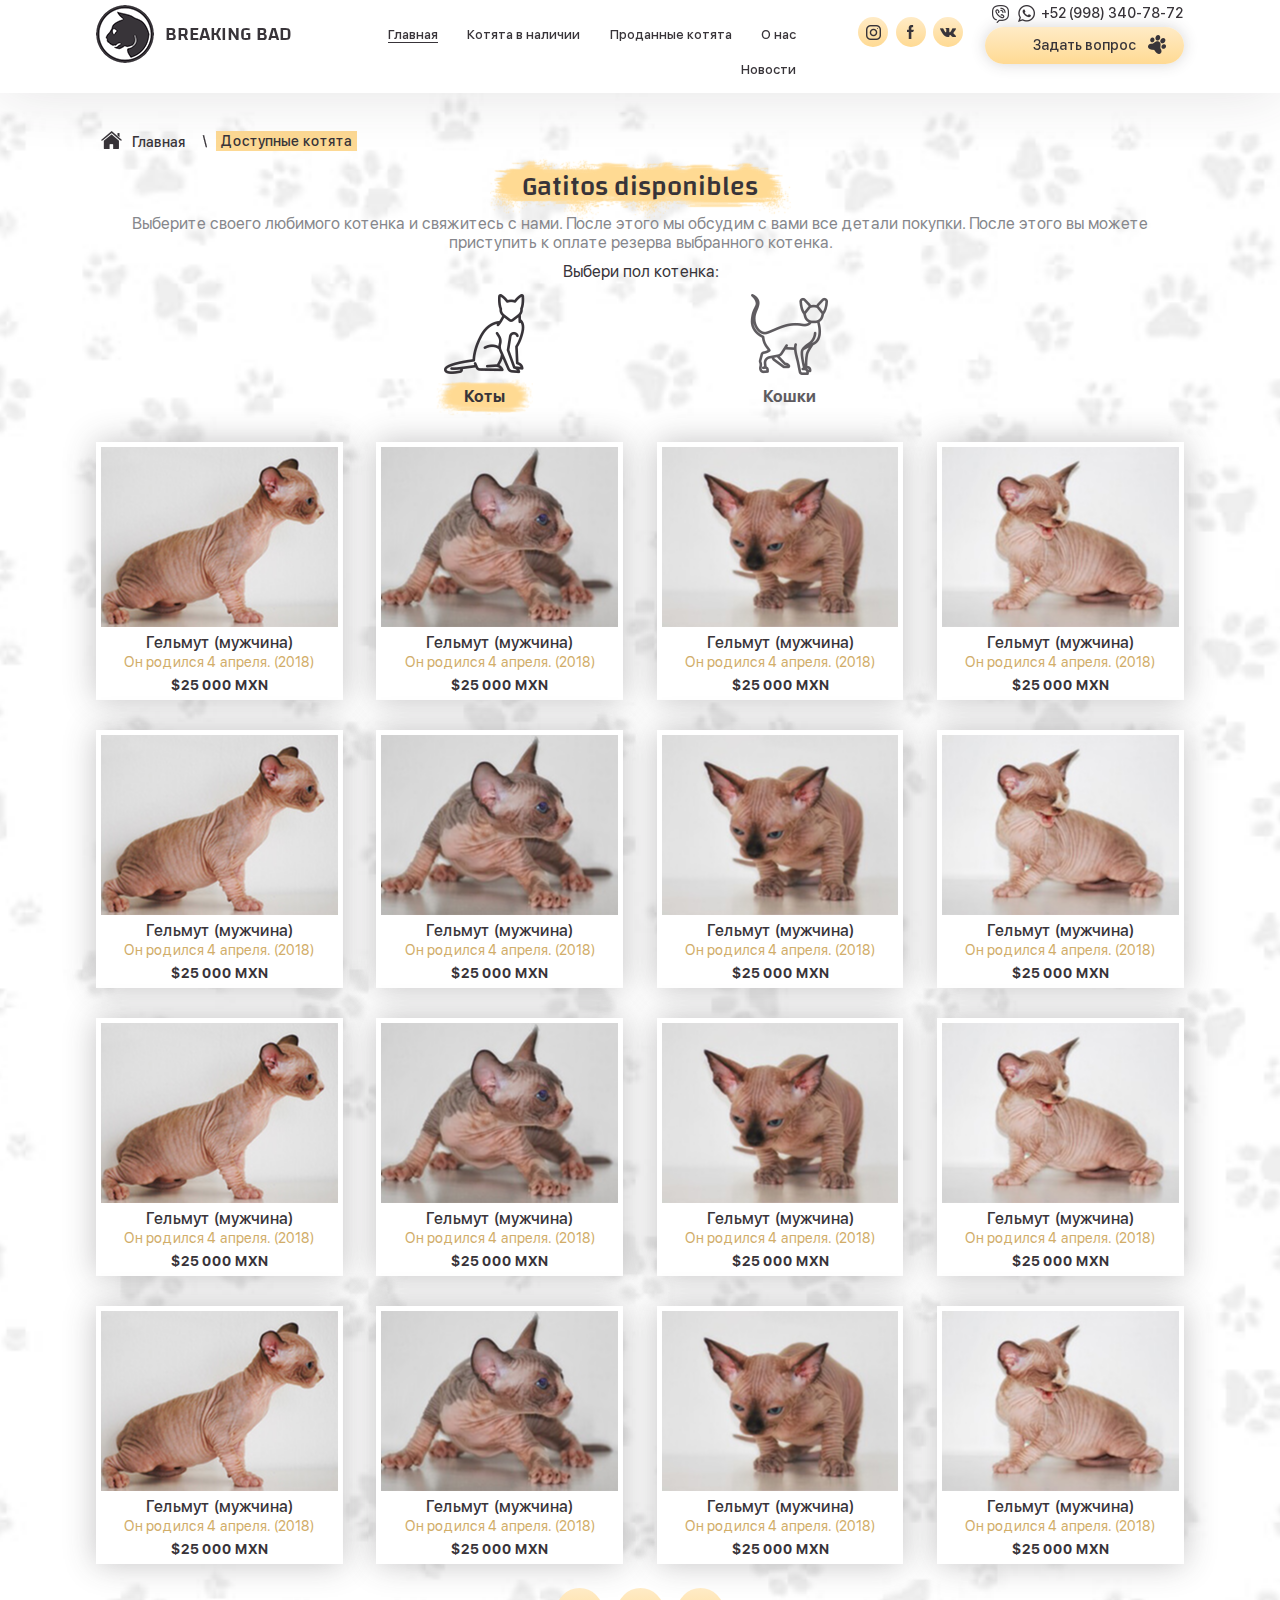
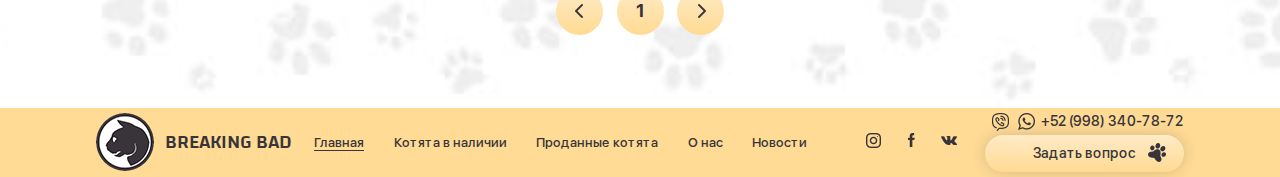
==== commit 2e3ddb35: "Vpodarok" ====
--- a/cats.html
+++ b/cats.html
@@ -12,14 +12,8 @@
 	<link rel="stylesheet" type="text/css" href="responsive.css">
 	<link rel="stylesheet" type="text/css" href="owl/assets/owl.carousel.css">
 	<link rel="stylesheet" type="text/css" href="vendors/css/jquery.mCustomScrollbar.css">
-	<link rel="stylesheet" type="text/css" href="vendors/css/select2.css">
 	<link rel="stylesheet" type="text/css" href="vendors/css/jquery.fancybox.css">
-	<script type="text/javascript" src="vendors/js/jquery.js"></script>
-	<script type="text/javascript" src="owl/owl.carousel.min.js"></script>
-	<script type="text/javascript" src="vendors/js/jquery.mCustomScrollbar.concat.min.js"></script>
-	<script type="text/javascript" src="vendors/js/smoothscroll.js"></script>
-	<script type="text/javascript" src="vendors/js/select2.js"></script>
-	<script type="text/javascript" src="vendors/js/jquery.fancybox.js"></script>
+	<link rel="stylesheet" type="text/css" href="slick/slick.css">
 	<link rel="icon" type="image/png" href="favicon/favicon.ico" sizes="16x16">
 
 </head>
@@ -40,16 +34,23 @@
 						<span>BREAKING BAD</span>
 					</a>
 				</div>
-				<div class="left col-2 clearfix">
-					<div class="main-nav_wrapp">
-						<ul class="main-nav">
-							<li><a href="#" class="active">Главная</a></li>
-							<li><a href="#">Котята в наличии</a></li>
-							<li><a href="#">Проданные котята</a></li>
-							<li><a href="#">О нас</a></li>
-							<li><a href="#">Новости</a></li>
+				<div class="left col-2">
+					<div class="main-nav_wrapp header-nav">
+						<ul class="socials_list">
+							<li><a href=""><i class="instagram"></i></a></li>
+							<li><a href=""><i class="facebook"></i></a></li>
+							<li><a href=""><i class="vk"></i></a></li>
 						</ul>
-					</div>					
+						<div class="scroll">
+							<ul class="main-nav">
+								<li><a href="#" class="active">Главная</a></li>
+								<li><a href="#">Котята в наличии</a></li>
+								<li><a href="#">Проданные котята</a></li>
+								<li><a href="#">О нас</a></li>
+								<li><a href="#">Новости</a></li>
+							</ul>
+						</div>
+					</div>
 				</div>
 				<div class="left col-3 contacts_wrapp">
 					<ul class="socials_list">
@@ -65,20 +66,28 @@
 						</ul>
 						<a href="#" class="yellow_btn">Задать вопрос</a>
 					</div>
+
+					<button class="respmenubtn">	
+						<span></span>
+						<span></span>
+						<span></span>
+					</button>
+
 				</div>
 			</div>
 		</div>
 								
 	</header>
 
+
 	<!-- /Header -->
 
 		<!-- Content -->
-			<div class="content">
+			<div class="content inner_page inner_page_2">
 
 				<!-- Section 1 - Cats Page -->
 
-				<section class="sect-2 bg_2">
+				<section class="sect-2">
 
 					<div class="row">
 
@@ -117,7 +126,7 @@
 								</ul>
 							</div>
 							<div class="overflow_wrapp">
-								<div class="cats-thumbs offset-ziro">
+								<div class="cats-thumbs cats-thumbs_2 offset-ziro">
 									<div class="cat-thumb">
 										<div class="img-box">
 											<img src="img/cat_photo_03.jpg" alt="" />
@@ -136,6 +145,54 @@
 									</div>
 									<div class="cat-thumb">
 										<div class="img-box">
+											<img src="img/cat_photo_05.jpg" alt="" />
+											<div class="mask">
+												<ul class="thumb_links">
+													<li><a href="#"><i class="eye"></i></a></li>
+													<li><a href="#"><i class="commet"></i></a></li>
+												</ul>
+											</div>
+										</div>
+										<div class="descript">
+											<h3>Гельмут (мужчина)</h3>
+											<p>Он родился 4 апреля. (2018)</p>
+											<p class="price">$25 000 MXN</p>
+										</div>
+									</div>
+									<div class="cat-thumb">
+										<div class="img-box">
+											<img src="img/cat_photo_07.jpg" alt="" />
+											<div class="mask">
+												<ul class="thumb_links">
+													<li><a href="#"><i class="eye"></i></a></li>
+													<li><a href="#"><i class="commet"></i></a></li>
+												</ul>
+											</div>
+										</div>
+										<div class="descript">
+											<h3>Гельмут (мужчина)</h3>
+											<p>Он родился 4 апреля. (2018)</p>
+											<p class="price">$25 000 MXN</p>
+										</div>
+									</div>
+									<div class="cat-thumb">
+										<div class="img-box">
+											<img src="img/cat_photo_09.jpg" alt="" />
+											<div class="mask">
+												<ul class="thumb_links">
+													<li><a href="#"><i class="eye"></i></a></li>
+													<li><a href="#"><i class="commet"></i></a></li>
+												</ul>
+											</div>
+										</div>
+										<div class="descript">
+											<h3>Гельмут (мужчина)</h3>
+											<p>Он родился 4 апреля. (2018)</p>
+											<p class="price">$25 000 MXN</p>
+										</div>
+									</div>
+									<div class="cat-thumb">
+										<div class="img-box">
 											<img src="img/cat_photo_03.jpg" alt="" />
 											<div class="mask">
 												<ul class="thumb_links">
@@ -152,6 +209,54 @@
 									</div>
 									<div class="cat-thumb">
 										<div class="img-box">
+											<img src="img/cat_photo_05.jpg" alt="" />
+											<div class="mask">
+												<ul class="thumb_links">
+													<li><a href="#"><i class="eye"></i></a></li>
+													<li><a href="#"><i class="commet"></i></a></li>
+												</ul>
+											</div>
+										</div>
+										<div class="descript">
+											<h3>Гельмут (мужчина)</h3>
+											<p>Он родился 4 апреля. (2018)</p>
+											<p class="price">$25 000 MXN</p>
+										</div>
+									</div>
+									<div class="cat-thumb">
+										<div class="img-box">
+											<img src="img/cat_photo_07.jpg" alt="" />
+											<div class="mask">
+												<ul class="thumb_links">
+													<li><a href="#"><i class="eye"></i></a></li>
+													<li><a href="#"><i class="commet"></i></a></li>
+												</ul>
+											</div>
+										</div>
+										<div class="descript">
+											<h3>Гельмут (мужчина)</h3>
+											<p>Он родился 4 апреля. (2018)</p>
+											<p class="price">$25 000 MXN</p>
+										</div>
+									</div>
+									<div class="cat-thumb">
+										<div class="img-box">
+											<img src="img/cat_photo_09.jpg" alt="" />
+											<div class="mask">
+												<ul class="thumb_links">
+													<li><a href="#"><i class="eye"></i></a></li>
+													<li><a href="#"><i class="commet"></i></a></li>
+												</ul>
+											</div>
+										</div>
+										<div class="descript">
+											<h3>Гельмут (мужчина)</h3>
+											<p>Он родился 4 апреля. (2018)</p>
+											<p class="price">$25 000 MXN</p>
+										</div>
+									</div>
+									<div class="cat-thumb">
+										<div class="img-box">
 											<img src="img/cat_photo_03.jpg" alt="" />
 											<div class="mask">
 												<ul class="thumb_links">
@@ -168,6 +273,54 @@
 									</div>
 									<div class="cat-thumb">
 										<div class="img-box">
+											<img src="img/cat_photo_05.jpg" alt="" />
+											<div class="mask">
+												<ul class="thumb_links">
+													<li><a href="#"><i class="eye"></i></a></li>
+													<li><a href="#"><i class="commet"></i></a></li>
+												</ul>
+											</div>
+										</div>
+										<div class="descript">
+											<h3>Гельмут (мужчина)</h3>
+											<p>Он родился 4 апреля. (2018)</p>
+											<p class="price">$25 000 MXN</p>
+										</div>
+									</div>
+									<div class="cat-thumb">
+										<div class="img-box">
+											<img src="img/cat_photo_07.jpg" alt="" />
+											<div class="mask">
+												<ul class="thumb_links">
+													<li><a href="#"><i class="eye"></i></a></li>
+													<li><a href="#"><i class="commet"></i></a></li>
+												</ul>
+											</div>
+										</div>
+										<div class="descript">
+											<h3>Гельмут (мужчина)</h3>
+											<p>Он родился 4 апреля. (2018)</p>
+											<p class="price">$25 000 MXN</p>
+										</div>
+									</div>
+									<div class="cat-thumb">
+										<div class="img-box">
+											<img src="img/cat_photo_09.jpg" alt="" />
+											<div class="mask">
+												<ul class="thumb_links">
+													<li><a href="#"><i class="eye"></i></a></li>
+													<li><a href="#"><i class="commet"></i></a></li>
+												</ul>
+											</div>
+										</div>
+										<div class="descript">
+											<h3>Гельмут (мужчина)</h3>
+											<p>Он родился 4 апреля. (2018)</p>
+											<p class="price">$25 000 MXN</p>
+										</div>
+									</div>
+									<div class="cat-thumb">
+										<div class="img-box">
 											<img src="img/cat_photo_03.jpg" alt="" />
 											<div class="mask">
 												<ul class="thumb_links">
@@ -184,197 +337,54 @@
 									</div>
 									<div class="cat-thumb">
 										<div class="img-box">
-											<img src="img/cat_photo_03.jpg" alt="" />
-											<div class="mask">
-												<ul class="thumb_links">
-													<li><a href="#"><i class="eye"></i></a></li>
-													<li><a href="#"><i class="commet"></i></a></li>
-												</ul>
-											</div>
-										</div>
-										<div class="descript">
-											<h3>Гельмут (мужчина)</h3>
-											<p>Он родился 4 апреля. (2018)</p>
-											<p class="price">$25 000 MXN</p>
-										</div>
-									</div>
-									<div class="cat-thumb">
-										<div class="img-box">
-											<img src="img/cat_photo_03.jpg" alt="" />
-											<div class="mask">
-												<ul class="thumb_links">
-													<li><a href="#"><i class="eye"></i></a></li>
-													<li><a href="#"><i class="commet"></i></a></li>
-												</ul>
-											</div>
-										</div>
-										<div class="descript">
-											<h3>Гельмут (мужчина)</h3>
-											<p>Он родился 4 апреля. (2018)</p>
-											<p class="price">$25 000 MXN</p>
-										</div>
-									</div>
-									<div class="cat-thumb">
-										<div class="img-box">
-											<img src="img/cat_photo_03.jpg" alt="" />
-											<div class="mask">
-												<ul class="thumb_links">
-													<li><a href="#"><i class="eye"></i></a></li>
-													<li><a href="#"><i class="commet"></i></a></li>
-												</ul>
-											</div>
-										</div>
-										<div class="descript">
-											<h3>Гельмут (мужчина)</h3>
-											<p>Он родился 4 апреля. (2018)</p>
-											<p class="price">$25 000 MXN</p>
-										</div>
-									</div>
-									<div class="cat-thumb">
-										<div class="img-box">
-											<img src="img/cat_photo_03.jpg" alt="" />
-											<div class="mask">
-												<ul class="thumb_links">
-													<li><a href="#"><i class="eye"></i></a></li>
-													<li><a href="#"><i class="commet"></i></a></li>
-												</ul>
-											</div>
-										</div>
-										<div class="descript">
-											<h3>Гельмут (мужчина)</h3>
-											<p>Он родился 4 апреля. (2018)</p>
-											<p class="price">$25 000 MXN</p>
-										</div>
-									</div>
-									<div class="cat-thumb">
-										<div class="img-box">
-											<img src="img/cat_photo_03.jpg" alt="" />
-											<div class="mask">
-												<ul class="thumb_links">
-													<li><a href="#"><i class="eye"></i></a></li>
-													<li><a href="#"><i class="commet"></i></a></li>
-												</ul>
-											</div>
-										</div>
-										<div class="descript">
-											<h3>Гельмут (мужчина)</h3>
-											<p>Он родился 4 апреля. (2018)</p>
-											<p class="price">$25 000 MXN</p>
-										</div>
-									</div>
-									<div class="cat-thumb">
-										<div class="img-box">
-											<img src="img/cat_photo_03.jpg" alt="" />
-											<div class="mask">
-												<ul class="thumb_links">
-													<li><a href="#"><i class="eye"></i></a></li>
-													<li><a href="#"><i class="commet"></i></a></li>
-												</ul>
-											</div>
-										</div>
-										<div class="descript">
-											<h3>Гельмут (мужчина)</h3>
-											<p>Он родился 4 апреля. (2018)</p>
-											<p class="price">$25 000 MXN</p>
-										</div>
-									</div>
-									<div class="cat-thumb">
-										<div class="img-box">
-											<img src="img/cat_photo_03.jpg" alt="" />
-											<div class="mask">
-												<ul class="thumb_links">
-													<li><a href="#"><i class="eye"></i></a></li>
-													<li><a href="#"><i class="commet"></i></a></li>
-												</ul>
-											</div>
-										</div>
-										<div class="descript">
-											<h3>Гельмут (мужчина)</h3>
-											<p>Он родился 4 апреля. (2018)</p>
-											<p class="price">$25 000 MXN</p>
-										</div>
-									</div>
-									<div class="cat-thumb">
-										<div class="img-box">
-											<img src="img/cat_photo_03.jpg" alt="" />
-											<div class="mask">
-												<ul class="thumb_links">
-													<li><a href="#"><i class="eye"></i></a></li>
-													<li><a href="#"><i class="commet"></i></a></li>
-												</ul>
-											</div>
-										</div>
-										<div class="descript">
-											<h3>Гельмут (мужчина)</h3>
-											<p>Он родился 4 апреля. (2018)</p>
-											<p class="price">$25 000 MXN</p>
-										</div>
-									</div>
-									<div class="cat-thumb">
-										<div class="img-box">
-											<img src="img/cat_photo_03.jpg" alt="" />
-											<div class="mask">
-												<ul class="thumb_links">
-													<li><a href="#"><i class="eye"></i></a></li>
-													<li><a href="#"><i class="commet"></i></a></li>
-												</ul>
-											</div>
-										</div>
-										<div class="descript">
-											<h3>Гельмут (мужчина)</h3>
-											<p>Он родился 4 апреля. (2018)</p>
-											<p class="price">$25 000 MXN</p>
-										</div>
-									</div>
-									<div class="cat-thumb">
-										<div class="img-box">
-											<img src="img/cat_photo_03.jpg" alt="" />
-											<div class="mask">
-												<ul class="thumb_links">
-													<li><a href="#"><i class="eye"></i></a></li>
-													<li><a href="#"><i class="commet"></i></a></li>
-												</ul>
-											</div>
-										</div>
-										<div class="descript">
-											<h3>Гельмут (мужчина)</h3>
-											<p>Он родился 4 апреля. (2018)</p>
-											<p class="price">$25 000 MXN</p>
-										</div>
-									</div>
-									<div class="cat-thumb">
-										<div class="img-box">
-											<img src="img/cat_photo_03.jpg" alt="" />
-											<div class="mask">
-												<ul class="thumb_links">
-													<li><a href="#"><i class="eye"></i></a></li>
-													<li><a href="#"><i class="commet"></i></a></li>
-												</ul>
-											</div>
-										</div>
-										<div class="descript">
-											<h3>Гельмут (мужчина)</h3>
-											<p>Он родился 4 апреля. (2018)</p>
-											<p class="price">$25 000 MXN</p>
-										</div>
-									</div>
-									<div class="cat-thumb">
-										<div class="img-box">
-											<img src="img/cat_photo_03.jpg" alt="" />
-											<div class="mask">
-												<ul class="thumb_links">
-													<li><a href="#"><i class="eye"></i></a></li>
-													<li><a href="#"><i class="commet"></i></a></li>
-												</ul>
-											</div>
-										</div>
-										<div class="descript">
-											<h3>Гельмут (мужчина)</h3>
-											<p>Он родился 4 апреля. (2018)</p>
-											<p class="price">$25 000 MXN</p>
-										</div>
-									</div>
-								</div>
+											<img src="img/cat_photo_05.jpg" alt="" />
+											<div class="mask">
+												<ul class="thumb_links">
+													<li><a href="#"><i class="eye"></i></a></li>
+													<li><a href="#"><i class="commet"></i></a></li>
+												</ul>
+											</div>
+										</div>
+										<div class="descript">
+											<h3>Гельмут (мужчина)</h3>
+											<p>Он родился 4 апреля. (2018)</p>
+											<p class="price">$25 000 MXN</p>
+										</div>
+									</div>
+									<div class="cat-thumb">
+										<div class="img-box">
+											<img src="img/cat_photo_07.jpg" alt="" />
+											<div class="mask">
+												<ul class="thumb_links">
+													<li><a href="#"><i class="eye"></i></a></li>
+													<li><a href="#"><i class="commet"></i></a></li>
+												</ul>
+											</div>
+										</div>
+										<div class="descript">
+											<h3>Гельмут (мужчина)</h3>
+											<p>Он родился 4 апреля. (2018)</p>
+											<p class="price">$25 000 MXN</p>
+										</div>
+									</div>
+									<div class="cat-thumb">
+										<div class="img-box">
+											<img src="img/cat_photo_09.jpg" alt="" />
+											<div class="mask">
+												<ul class="thumb_links">
+													<li><a href="#"><i class="eye"></i></a></li>
+													<li><a href="#"><i class="commet"></i></a></li>
+												</ul>
+											</div>
+										</div>
+										<div class="descript">
+											<h3>Гельмут (мужчина)</h3>
+											<p>Он родился 4 апреля. (2018)</p>
+											<p class="price">$25 000 MXN</p>
+										</div>
+									</div>
+
+								</div>						
 							</div>
 							<div class="align-center">
 								<ul class="pagination">
@@ -443,11 +453,17 @@
 		</footer>
 
 		<!-- /Footer -->
-
-		<script src="js/scripts.js"></script>
-		<script src="js/additional_scripts.js"></script>
 	
 	</div>
 
+	<script type="text/javascript" src="vendors/js/jquery.js"></script>
+	<script type="text/javascript" src="owl/owl.carousel.min.js"></script>
+	<script type="text/javascript" src="vendors/js/jquery.mCustomScrollbar.concat.min.js"></script>
+	<script type="text/javascript" src="vendors/js/smoothscroll.js"></script>
+	<script type="text/javascript" src="vendors/js/jquery.fancybox.js"></script>
+	<script type="text/javascript" src="slick/slick.min.js"></script>
+	<script src="js/scripts.js"></script>
+	<script src="js/additional_scripts.js"></script>
+
 </body>
 </html>--- a/style.css
+++ b/style.css
@@ -27,6 +27,7 @@
     font-weight: 500;
     font-style: normal;
 }
+
 
 @font-face {
     font-family: "SF UI Display";
@@ -114,7 +115,7 @@
 header {
     order: 1;
     -webkit-order: 1;
-    z-index: 2;
+    z-index: 3;
 }
 
 .content {
@@ -124,11 +125,23 @@
     -webkit-flex-grow: 1;
 }
 
+.content.inner_page {
+    padding-bottom: 82px;
+    background-size: cover;
+    background-repeat: no-repeat;
+    background-position: center;
+    background-image: url(img/bg_2.jpg);
+}
+
+.content.inner_page_2 {
+    padding-bottom: 24px;
+}
+
 footer {
     order: 3;
     -webkit-order: 3;
     position: relative;
-    z-index: 5;
+    z-index: 2;
 }
 
 .clearfix:after {
@@ -360,6 +373,10 @@
 
 .align-left {
     text-align: left;
+}
+
+.overflow_hidden {
+    overflow: hidden;
 }
 
 /*-- Icons --*/
@@ -625,23 +642,23 @@
     font-weight: 500;
     color: #383439;
     background-image: none;
-    -webkit-transition-property: all;
+    -webkit-transition-property: background-image;
     -webkit-transition-duration: .3s;
     -webkit-transition-timing-function: ease;
 
-    -moz-transition-property: all;
+    -moz-transition-property: background-image;
     -moz-transition-duration: .3s;
     -moz-transition-timing-function: ease;
 
-    -ms-transition-property: all;
+    -ms-transition-property: background-image;
     -ms-transition-duration: .3s;
     -ms-transition-timing-function: ease;
 
-    -o-transition-property: all;
+    -o-transition-property: background-image;
     -o-transition-duration: .3s;
     -o-transition-timing-function: ease;
 
-    transition-property: all;
+    transition-property: background-image;
     transition-duration: .3s;
     transition-timing-function: ease;
 }
@@ -738,7 +755,7 @@
 /*-- Breadcrumbs --*/
 
 .breadcrumbs_wrapp {
-    padding: 22px 0 3px 0;
+    padding: 29px 0 3px 0;
 }
 
 .breadcrumbs li {
@@ -795,6 +812,14 @@
     -webkit-box-shadow: 0 0 60px 0 rgba(56, 52, 57, .14);
     -moz-box-shadow: 0 0 60px 0 rgba(56, 52, 57, .14);
     box-shadow: 0 0 60px 0 rgba(56, 52, 57, .14);
+}
+
+.header-site.fixed {
+    width: 100%;
+    position: fixed;
+    top: 0;
+    left: 0;
+    z-index: 2;
 }
 
 .header-site .col-1 {
@@ -841,6 +866,10 @@
     text-align: right;
 }
 
+.main-nav_wrapp .socials_list {
+    display: none;
+}
+
 .main-nav {
     display: inline-block;
     vertical-align: top;
@@ -858,6 +887,25 @@
     font-weight: 500;
     color: #383439;
     border-bottom: 1px solid transparent;
+    -webkit-transition-property: border-bottom;
+    -webkit-transition-duration: .3s;
+    -webkit-transition-timing-function: ease;
+
+    -moz-transition-property: border-bottom;
+    -moz-transition-duration: .3s;
+    -moz-transition-timing-function: ease;
+
+    -ms-transition-property: border-bottom;
+    -ms-transition-duration: .3s;
+    -ms-transition-timing-function: ease;
+
+    -o-transition-property: border-bottom;
+    -o-transition-duration: .3s;
+    -o-transition-timing-function: ease;
+
+    transition-property: border-bottom;
+    transition-duration: .3s;
+    transition-timing-function: ease;
 }
 
 .main-nav li a:link,
@@ -963,6 +1011,93 @@
     border-bottom: 1px solid #383439;
 }
 
+/* ----- Responsive Menu Button ------ */
+
+.respmenubtn {
+    display: none;
+    margin: 0 0 0 13px;
+    width: 45px;
+    height: 37px;
+    background: transparent;
+    cursor: pointer;
+    position: relative;
+    top: 16px;
+    z-index: 12;
+    border: 1px solid transparent;
+}
+
+.respmenubtn span {
+    display: block;
+    width: 27px;
+    height: 2px;
+    background: #000000;
+    margin: 0 auto 7px auto;
+
+    -webkit-transition-property: transform, border, background;
+    -webkit-transition-duration: .3s;
+    -webkit-transition-timing-function: ease;
+
+    -moz-transition-property: transform, border, background;
+    -moz-transition-duration: .3s;
+    -moz-transition-timing-function: ease;
+
+    -ms-transition-property: transform, border, background;
+    -ms-transition-duration: .3s;
+    -ms-transition-timing-function: ease;
+
+    -o-transition-property: transform, border, background;
+    -o-transition-duration: .3s;
+    -o-transition-timing-function: ease;
+
+    transition-property: transform, border, background;
+    transition-duration: .3s;
+    transition-timing-function: ease;
+}
+
+.respmenubtn span:last-child {
+    margin: 0 auto;
+}
+
+.respmenubtn:active {
+    -webkit-tap-highlight-color: rgba(0,0,0,0); 
+    -webkit-tap-highlight-color: transparent;
+}
+
+.respmenubtn:hover span {
+    background: #000000;
+}
+
+.respmenubtn.active span {
+    position: relative;
+    width: 35px;
+    top: 2px;
+    left: 0;
+    background: #000000;
+}
+
+.respmenubtn.active span:last-child {
+    display: none;
+}
+
+.respmenubtn.active span:first-child {
+    -webkit-transform: rotate(45deg);
+    -moz-transform: rotate(45deg);
+    -o-transform: rotate(45deg);
+    transform: rotate(45deg);
+    margin: 3px 0 0 0;
+    position: relative;
+    top: 4px;
+    left: 5px;
+}
+
+.respmenubtn.active span:nth-child(2) {
+    -webkit-transform: rotate(-45deg);
+    -moz-transform: rotate(-45deg);
+    -o-transform: rotate(-45deg);
+    transform: rotate(-45deg);
+}
+
+/* ----- / Responsive Menu Button ------ */
 
 /*-------------------------------------------*/
 /* ----- CONTENT ------ */
@@ -972,7 +1107,7 @@
 
 .promo-sect {
     padding: 69px 0 85px 0;
-    background-image: url(img/bg_3.jpg);
+    background-image: url(img/promo_bg.jpg);
     background-position: center;
     background-size: cover;
 }
@@ -990,10 +1125,6 @@
     background-position: center;
     background-size: contain;
     background-repeat: no-repeat;
-}
-
-.h1_wrapp h1 {
-
 }
 
 .promo-descript p {
@@ -1068,10 +1199,6 @@
     color: #383439;
 }
 
-.switch_wrapp {
-
-}
-
 .switch_list {
     margin: 13px 0 0 0;
     text-align: center;
@@ -1125,6 +1252,10 @@
     background-repeat: no-repeat;
     background-size: contain;
     background-position: center;
+}
+
+.slider-1 .slide {
+    text-align: center;
 }
 
 .cat-thumb {
@@ -1141,6 +1272,10 @@
     text-align: center;
 }
 
+.slider-1 .slide .cat-thumb {
+    margin: 15px 0;
+}
+
 .cat-thumb .img-box {
     height: 180px;
     overflow: hidden;
@@ -1451,8 +1586,10 @@
 .thumb_2 {
     display: inline-block;
     vertical-align: top;
-    height: 180px;
+    height: auto;
     width: auto;
+    max-width: 100%;
+    max-height: 181px;
     margin: 17px;
     position: relative;
     overflow: hidden;
@@ -1461,7 +1598,13 @@
 .thumb_2 img {
     display: block;
     width: auto;
-    height: 100%;
+    height: auto;
+    max-width: 100%;
+    position: relative;
+    left: 50%;
+    -webkit-transform: translate(-50%, 0);
+    -moz-transform: translate(-50%, 0);
+    transform: translate(-50%, 0);
 }
 
 .thumb_2 .mask {
@@ -1569,7 +1712,7 @@
     display: inline-block;
     vertical-align: top;
     width: 48%;
-    margin: 11px 1%;
+    margin: 15px 1%;
     position: relative;
 }
 
@@ -1621,8 +1764,10 @@
 
 .thumb_3 .descript {
     width: 50%;
+    min-height: 265px;
     float: right;
-    padding: 7px 20px 7px 20px;
+    position: relative;
+    padding: 7px 20px 50px 20px;
 }
 
 .thumb_3 h3 {
@@ -1644,52 +1789,198 @@
 }
 
 .thumb_3 .transparent_btn_2 {
-    margin: 23px 0 5px 0;
-}
-
-.thumbnails_3 .thumb_3.odd-even .img-box {
+    margin: 5px 0;
+    position: absolute;
+    bottom: 0;
+    left: 20px;
+}
+
+.thumbnails_3_oddeven .thumb_3.odd-even .img-box {
     left: auto;
     right: 0;
 }
 
-.thumbnails_3 .thumb_3.odd-even .img-box:after {
+.thumbnails_3_oddeven .thumb_3.odd-even .img-box:after {
     left: auto;
     right: 0;
 }
 
-.thumbnails_3 .thumb_3.odd-even .img-box .inner {
+.thumbnails_3_oddeven .thumb_3.odd-even .img-box .inner {
     -webkit-clip-path: polygon(8% 42%, 8% 0, 100% 0, 100% 100%, 8% 100%, 8% 59%, 0 51%);;
     clip-path: polygon(8% 42%, 8% 0, 100% 0, 100% 100%, 8% 100%, 8% 59%, 0 51%);
 }
 
-.thumbnails_3 .thumb_3.odd-even .descript {
+.thumbnails_3_oddeven .thumb_3.odd-even .descript {
     float: left;
     padding: 7px 16px 7px 0;
     text-align: right;
 }
 
-.thumbnails_3 .thumb_3.odd-even + .thumb_3 .img-box {
+.thumbnails_3_oddeven .thumb_3.odd-even + .thumb_3 .img-box {
     left: auto;
     right: 0;
 }
 
-.thumbnails_3 .thumb_3.odd-even + .thumb_3 .img-box:after {
+.thumbnails_3_oddeven .thumb_3.odd-even + .thumb_3 .img-box:after {
     left: auto;
     right: 0;
 }
 
-.thumbnails_3 .thumb_3.odd-even + .thumb_3 .img-box .inner {
+.thumbnails_3_oddeven .thumb_3.odd-even + .thumb_3 .img-box .inner {
     -webkit-clip-path: polygon(8% 42%, 8% 0, 100% 0, 100% 100%, 8% 100%, 8% 59%, 0 51%);;
     clip-path: polygon(8% 42%, 8% 0, 100% 0, 100% 100%, 8% 100%, 8% 59%, 0 51%);
 }
 
-.thumbnails_3 .thumb_3.odd-even + .thumb_3 .descript {
+.thumbnails_3_oddeven .thumb_3.odd-even + .thumb_3 .descript {
     float: left;
     padding: 7px 16px 7px 0;
     text-align: right;
 }
 
+.thumbnails_3_oddeven .thumb_3.odd-even .transparent_btn_2 {
+    left: auto;
+    right: 20px;
+}
+
+.thumbnails_3_oddeven .thumb_3.odd-even + .thumb_3 .transparent_btn_2 {
+    left: auto;
+    right: 20px;
+}
+
 /*-- /Section 6 - Main Page --*/
+
+/*-- Section 1 - Main Page 2 --*/
+
+.promo_slider {
+    
+}
+
+.promo_slider .slide {
+    background-position: center;
+    background-size: cover;
+    padding: 67px 0 76px 0;
+    position: relative;
+}
+
+.promo_slider .slide .bg_image {
+    display: block;
+    width: auto;
+    height: auto;
+    min-width: 100%;
+    min-height: 100%;
+    position: absolute;
+    top: 50%;
+    left: 50%;
+    -webkit-transform: translate(-50%, -50%);
+    -moz-transform: translate(-50%, -50%);
+    transform: translate(-50%, -50%);
+}
+
+.promo_slider .slide .resp_img {
+    display: none;
+}
+
+.promo_slider .slide .row {
+    padding: 0 53px;
+    position: relative;
+    z-index: 2;
+}
+
+.promo_slider_arrows {
+    height: 0;
+    width: 100%;
+    z-index: 2;
+    position: absolute;
+    top: 50%;
+    left: 0;
+}
+
+.promo_slider_arrows .slick-arrow {
+    width: 34px;
+    height: 34px;
+    opacity: .8;
+    position: absolute;
+    top: 50%;
+    margin-top: -17px;
+    cursor: pointer;
+    border: 1px solid transparent;
+    background-color: transparent;
+    font-size: 0;
+    line-height: 0;
+    background-image: url(img/arrows_2.png);
+    background-repeat: no-repeat;
+    -webkit-transition-property: opacity;
+    -webkit-transition-duration: .3s;
+    -webkit-transition-timing-function: ease;
+
+    -moz-transition-property: opacity;
+    -moz-transition-duration: .3s;
+    -moz-transition-timing-function: ease;
+
+    -ms-transition-property: opacity;
+    -ms-transition-duration: .3s;
+    -ms-transition-timing-function: ease;
+
+    -o-transition-property: opacity;
+    -o-transition-duration: .3s;
+    -o-transition-timing-function: ease;
+
+    transition-property: opacity;
+    transition-duration: .3s;
+    transition-timing-function: ease;
+}
+
+.promo_slider_arrows .slick-arrow:hover {
+    opacity: 1;
+}
+
+.promo_slider_arrows .row {
+    position: relative;
+}
+
+.promo_slider_arrows .slick-prev {
+    left: 0;
+    background-position: -2px -1px;
+}
+
+.promo_slider_arrows .slick-next {
+    right: 0;
+    background-position: -61px -1px;
+}
+
+.promo_slider_arrows .slick-prev:hover {
+    left: 0;
+    background-position: -2px -46px;
+}
+
+.promo_slider_arrows .slick-next:hover {
+    right: 0;
+    background-position: -61px -46px;
+}
+
+.promo_slider .slick-dots {
+    bottom: 23px;
+}
+
+.promo_slider .slick-dots li {
+    padding: 5px 25px;
+}
+
+.promo_slider .slick-dots li button {
+    width: 12px;
+    height: 12px;
+    background-color: #ffffff;
+}
+
+.promo_slider .slick-dots li button:hover {
+    background-color: #ffda93;
+}
+
+.promo_slider .slick-dots li.slick-active button {
+    background-color: #ffda93;
+}
+
+/*-- /Section 1 - Main Page 2 --*/
 
 /*-- Section 3 - Main Page 2 --*/
 
@@ -1706,6 +1997,10 @@
 
 .sect-4_2 {
     padding-bottom: 20px;
+}
+
+.slider-2 .slide {
+    text-align: center;
 }
 
 .btn_wrapp_2 .transparent_btn {
@@ -1845,6 +2140,490 @@
 
 /*-- /Section 1 - Cats Page --*/
 
+/*-- Section 1 - Gatitos Vendidos Page --*/
+
+.cats-thumbs_2 {
+    margin-top: 11px;
+}
+
+/*-- /Section 1 - Gatitos Vendidos Page --*/
+
+/*-- Section 1 - Kittens --*/
+
+.two-cols_templ_2 {
+    margin: 2px 0 5px 0;
+}
+
+.two-cols_templ_2 > .left {
+    width: 58%;
+    padding: 10px 15px 10px 0;
+}
+
+.two-cols_templ_2 > .right {
+    width: 42%;
+    padding: 19px 0 10px 15px;
+}
+
+.cats_slider_wrapp > .left {
+    width: 173px;
+}
+
+.cats_slider_wrapp > .right {
+    padding: 0;
+    width: calc(100% - 173px);
+}
+
+.miniature_slider {
+    width: 159px;
+}
+
+.miniature_slider .slide {
+    margin: 9px 0;
+    cursor: pointer;
+    outline: 1px solid transparent;
+}
+
+.miniature_slider .slide .img-box {
+    height: 111px;
+    overflow: hidden;
+    position: relative;
+    border-width: 3px;
+    border-color: rgb(255, 255, 255);
+    border-style: solid;
+    background-color: rgb(255, 255, 255);
+    -webkit-box-shadow: 0 0 17px 0 rgba(56, 52, 57, .2);
+    -moz-box-shadow: 0 0 17px 0 rgba(56, 52, 57, .2);
+    box-shadow: 0 0 17px 0 rgba(56, 52, 57, .2);
+}
+
+.miniature_slider .slide .img-box img {
+    display: block;
+    width: auto;
+    height: auto;
+    min-width: 100%;
+    min-height: 100%;
+    position: absolute;
+    top: 50%;
+    left: 50%;
+    -webkit-transform: translate(-50%, -50%);
+    -moz-transform: translate(-50%, -50%);
+    transform: translate(-50%, -50%);
+}
+
+.big_slider {
+    margin: 10px 0;
+    -webkit-box-shadow: 0 0 30px 0 rgba(56, 52, 57, .3);
+    -moz-box-shadow: 0 0 30px 0 rgba(56, 52, 57, .3);
+    box-shadow: 0 0 30px 0 rgba(56, 52, 57, .3);
+}
+
+.big_slider .slide {
+    outline: 1px solid transparent;
+}
+
+.big_slider .img-box {
+    height: 373px;
+    overflow: hidden;
+    position: relative;
+    border-width: 5px;
+    border-color: rgb(255, 255, 255);
+    border-style: solid;
+    background-color: rgb(255, 255, 255);    
+}
+
+.big_slider .img-box img {
+    display: block;
+    width: auto;
+    height: auto;
+    min-width: 100%;
+    min-height: 100%;
+    position: absolute;
+    top: 50%;
+    left: 50%;
+    -webkit-transform: translate(-50%, -50%);
+    -moz-transform: translate(-50%, -50%);
+    transform: translate(-50%, -50%);
+}
+
+/*-- Slick --*/
+
+.slick-arrow {
+    width: 30px;
+    height: 30px;
+    cursor: pointer;
+    border: 1px solid transparent;
+    background-color: transparent;
+    font-size: 0;
+    line-height: 0;
+    background-image: url(img/slick_arrows.png);
+    background-repeat: no-repeat;
+}
+
+.slick-prev {
+    background-position: -6px -4px;
+}
+
+.slick-next {
+    background-position: -69px -5px;
+}
+
+.slick-prev:hover {
+    background-position: -6px -50px;
+}
+
+.slick-next:hover {
+    background-position: -69px -51px;
+}
+
+.big_slider .slick-arrow {
+    margin-top: -15px;
+    position: absolute;
+    top: 50%;
+    z-index: 2;
+}
+
+.big_slider .slick-prev {
+    left: 20px;
+}
+
+.big_slider .slick-next {
+    right: 20px;
+}
+
+.slick-dots {
+    width: 100%;
+    z-index: 2;
+    text-align: center;
+    position: absolute;
+    bottom: 6px;
+    left: 0;
+}
+
+.slick-dots li {
+    display: inline-block;
+    vertical-align: top;
+    padding: 10px 16px;
+}
+
+.slick-dots li button {
+    display: block;
+    width: 10px;
+    height: 10px;
+    background-color: #383439;
+    cursor: pointer;
+    font-size: 0;
+    line-height: 0;
+    border: 1px solid transparent;
+    -webkit-border-radius: 50%;
+    -moz-border-radius: 50%;
+    border-radius: 50%;
+}
+
+.slick-dots li.slick-active button {
+    background: #ffdb95;
+}
+
+.slick-dots li button:hover {
+    background: #ffdb95;
+}
+
+/*-- /Slick --*/
+
+.two-cols_templ_2 h2 {
+    font-family: "SF UI Display";
+    padding-bottom: 13px;
+    font-size: 25px;
+    line-height: 32px;
+    font-weight: bold;
+    color: #383439;
+}
+
+.desc_item {
+    padding: 8px 0;
+}
+
+.desc_item .col {
+    display: inline-block;
+    vertical-align: top;
+}
+
+.desc_item .col:nth-child(1) {
+    margin: 0 5px 0 0;
+}
+
+.desc_item h3 {
+    font-size: 17px;
+    line-height: 22px;
+    font-weight: bold;
+    color: #d1ad69;
+}
+
+.desc_item p {
+    padding: 1px 0 0 0;
+    font-size: 16px;
+    line-height: 22px;
+    font-weight: 500;
+    color: #383439;
+}
+
+.tags {
+    margin: -3px 0 -3px 15px;
+}
+
+p.tag {
+    display: inline-block;
+    vertical-align: top;
+    min-width: 130px;
+    text-align: center;
+    margin: 3px;
+    padding: 0 13px;
+    border-width: 2px;
+    border-color: rgb(252, 208, 122);
+    border-style: solid;
+    -webkit-border-radius: 25px;
+    -moz-border-radius: 25px;
+    border-radius: 25px;
+    font-size: 14px;
+    line-height: 22px;
+    color: #383439;
+}
+
+p.price_2 {
+    font-size: 17px;
+    line-height: 21px;
+    font-weight: bold;
+    color: #383439;
+}
+
+.two-cols_templ_2 .right .yellow_btn {
+    margin: 10px 0;
+}
+
+.dropdown-box {
+    margin: 4px 0;
+    border-top: 1px solid #fcd07a;
+    border-bottom: 1px solid #fcd07a;
+}
+
+.dropdown-title {
+    padding: 13px 30px 14px 0;
+    position: relative;
+}
+
+.dropdown-btn {
+    display: block;
+    width: 16px;
+    height: 16px;
+    cursor: pointer;
+    border: 1px solid transparent;
+    background-color: transparent;
+    cursor: pointer;
+    background-image: url(img/arrow_slide.png);
+    background-position: center;
+    background-repeat: no-repeat;
+}
+
+.dropdown-box.hide .dropdown-btn {
+    -webkit-transform: rotate(-180deg);
+    -moz-transform: rotate(-180deg);
+    transform: rotate(-180deg);
+}
+
+.dropdown-title .dropdown-btn {
+    margin-top: -8px;
+    position: absolute;
+    top: 50%;
+    right: 0;
+}
+
+.dropdown-title h3 {
+    padding: 0;
+    font-size: 17px;
+    line-height: 22px;
+}
+
+.dropdown_content {
+    padding: 0 0 17px 0;
+}
+
+.dropdown_content p {
+    line-height: 17px;
+}
+
+/*-- /Section 1 - Kittens --*/
+
+/*-- Section 1 - News Page --*/
+
+.two-cols_templ_2_2 {
+    margin: 8px 0 4px 0;
+}
+
+.two-cols_templ_2_2 .left {
+    width: 50%;
+}
+
+.two-cols_templ_2_2 .right {
+    width: 50%;
+    padding-top: 6px;
+}
+
+.news_photo {
+    height: 303px;
+    position: relative;
+    overflow: hidden;
+    background-color: rgb(255, 255, 255);
+    -webkit-box-shadow: 0 0 20px 0 rgba(56, 52, 57, .25);
+    -moz-box-shadow: 0 0 20px 0 rgba(56, 52, 57, .25);
+    box-shadow: 0 0 20px 0 rgba(56, 52, 57, .25);
+}
+
+.news_photo img {
+    display: block;
+    width: auto;
+    height: auto;
+    min-width: 100%;
+    min-height: 100%;
+    position: absolute;
+    top: 50%;
+    left: 50%;
+    -webkit-transform: translate(-50%, -50%);
+    -moz-transform: translate(-50%, -50%);
+    transform: translate(-50%, -50%);
+}
+
+.description_2 .desc_item h3 {
+    font-size: 18px;
+}
+
+.description_2 .desc_item p {
+    font-size: 14px;
+}
+
+.description_3 {
+    padding: 41px 0 0 0;
+}
+
+.description_3 h3 {
+    padding: 4px 0;
+    font-size: 18px;
+    line-height: 22px;
+    color: #d1ad69;
+}
+
+.description_3 p {
+    line-height: 17px;
+}
+
+/*-- /Section 1 - News Page --*/
+
+/*-- Section 2 - News Page --*/
+
+.thumbnails-4 {
+    margin: 0 -1%;
+}
+
+.thumb-4 {
+    display: inline-block;
+    vertical-align: top;
+    width: 23%;
+    margin: 20px 1%;
+}
+
+.h2_inner {
+    padding: 14px 0;
+    text-align: center;
+    font-family: "SF UI Display";
+    font-size: 25px;
+    font-weight: bold;
+}
+
+.thumb-4 .img_wrapp {
+    height: 221px;
+    -webkit-box-shadow: 0 0 30px 0 rgba(56,52,57,.2);
+    -moz-box-shadow: 0 0 30px 0 rgba(56,52,57,.2);
+    box-shadow: 0 0 30px 0 rgba(56,52,57,.2);
+}
+
+.thumb-4 .img-box {
+    height: 244px;
+    position: relative;
+    z-index: 2;
+    background-size: cover;
+    background-position: center;
+    background-repeat: no-repeat;
+    background-color: #ffffff;
+    -webkit-clip-path: polygon(0% 0%, 100% 0%, 100% 91%, 59% 91%, 50% 100%, 42% 91%, 0 91%);
+    clip-path: polygon(0% 0%, 100% 0%, 100% 91%, 59% 91%, 50% 100%, 42% 91%, 0 91%);
+}
+
+.thumb-4 .description {
+    padding: 10px 6%;
+    position: relative;
+    background-color: rgb(255, 255, 255);
+    -webkit-box-shadow: 0 0 30px 0 rgba(56, 52, 57, .2);
+    -moz-box-shadow: 0 0 30px 0 rgba(56, 52, 57, .2);
+    box-shadow: 0 0 30px 0 rgba(56, 52, 57, .2);
+    text-align: center;
+}
+
+.thumb-4 .description:before {
+    content: "";
+    width: 100%;
+    height: 20px;
+    position: absolute;
+    top: 0;
+    left: 0;
+    background: -moz-linear-gradient(top, rgba(56,52,57,0.2) 0%, rgba(56,52,57,0.07) 51%, rgba(56,52,57,0) 100%);
+    background: -webkit-linear-gradient(top, rgba(56,52,57,0.2) 0%,rgba(56,52,57,0.07) 51%,rgba(56,52,57,0) 100%);
+    background: linear-gradient(to bottom, rgba(56,52,57,0.2) 0%,rgba(56,52,57,0.07) 51%,rgba(56,52,57,0) 100%);
+    filter: progid:DXImageTransform.Microsoft.gradient( startColorstr='#33383439', endColorstr='#00383439',GradientType=0 );
+}
+
+.thumb-4 .date {
+    padding: 0 4%;
+    text-align: left;
+}
+
+.thumb-4 h3 {
+    display: inline-block;
+    vertical-align: top;
+    padding: 0 0 2px 0;
+    position: relative;
+    font-size: 20px;
+    line-height: 25px;
+}
+
+.thumb-4 h3:after {
+    content: "";
+    width: 82%;
+    height: 1px;
+    background-color: #d1ad69;
+    position: absolute;
+    bottom: 0;
+    left: 50%;
+    -webkit-transform: translate(-50%, 0);
+    -moz-transform: translate(-50%, 0);
+    transform: translate(-50%, 0);
+}
+
+.thumb-4 .desc-text {
+    min-height: 52px;
+    padding: 5px 0;
+}
+
+.thumb-4 p {
+    font-size: 12px;
+    line-height: 14px;
+}
+
+.thumb-4 .transparent_btn_2 {
+    margin: 1px 0;
+    padding: 4px 10px;
+}
+
+/*-- /Section 2 - News Page --*/
+
+
 /*-------------------------------------------*/
 /* ----- FOOTER ------ */
 /*-------------------------------------------*/
@@ -1887,8 +2666,7 @@
 }
 
 .scroll-top {
-    display: inline-block;
-    vertical-align: top;
+    display: none;
     width: 57px;
     height: 57px;
     cursor: pointer;
--- a/responsive.css
+++ b/responsive.css
@@ -1,23 +1,708 @@
 @media only screen and (max-width: 1280px) {
 
-	
+	.row {
+		padding: 0 2%;
+	}
+
+	/*-- Header --*/
+
+	.header-site .col-2 {
+	    width: 48%;
+	}
+
+	.header-site .col-3 {
+	    width: 34%;
+	}
+
+	.main-nav li {
+	    padding: 5px 13px;
+	}
+
+	/*-- /Header --*/
+
+	/*-- Footer --*/
+
+	.footer .col-2 {
+	    width: 49%;
+	}
+
+	.footer .col-3 {
+	    width: 33%;
+	}
+
+	/*-- /Footer --*/
+
+}
+
+@media only screen and (max-width: 1160px) {
+
+	/*-- Section 3 - Main Page 2 --*/
+
+	.thumbnails_1 {
+	    margin: 23px -1% 10px -1%;
+	}
+
+	.thumb_1 {
+	    width: 46%;
+	    margin: 40px 2%;
+	}
+
+	.thumb_1:after {
+		display: none;
+	}
+
+	/*-- /Section 3 - Main Page 2 --*/
+
+}
+
+@media only screen and (max-width: 1124px) {
+
+	/*-- Header --*/
+
+	.main-nav li {
+	    padding: 5px 7px;
+	}
+
+	/*-- /Header --*/
+
+	/*-- Section 1 - Main Page --*/
+
+	.h1_wrapp {
+	    left: -16px;
+	}
+
+	/*-- /Section 1 - Main Page --*/
+
+	/*-- Section 2 - Main Page --*/
+
+	.cat_shape {
+		display: none;
+	}
+
+	/*-- /Section 2 - Main Page --*/
+
+	/*-- Section 6 - Main Page --*/
+
+	.thumb_3 {
+	    width: 46%;
+	    margin: 15px 2%;
+	}
+
+	.thumb_3 .img-box {
+	    width: 100%;
+	}
+
+	.thumb_3 .img-box .inner {
+	     clip-path: none !important;
+	}
+
+	.thumb_3 .descript {
+	    width: 100%;
+	    float: none !important;
+	    padding: 20px 5% 60px 5% !important;
+	    text-align: left !important;
+	    position: relative !important;
+	    z-index: 2;
+	    background: rgba(255, 255, 255, .7);
+	}
+
+	.thumb_3 .img-box:after {
+	    width: 100%;
+	}
+
+	.thumb_3 p {
+		color: #2f2f2f;
+	}
+
+	.thumb_3 .transparent_btn_2 {
+	    bottom: 10px;
+	    left: 5%;
+	}
+
+	.thumbnails_3_oddeven .thumb_3.odd-even .transparent_btn_2 {
+	    left: 5%;
+	    right: auto;
+	}
+
+	.thumbnails_3_oddeven .thumb_3.odd-even + .thumb_3 .transparent_btn_2 {
+	    left: 5%;
+	    right: auto;
+	}
+
+	/*-- /Section 6 - Main Page --*/
+
+	/*-- Section 1 - Gatitos Vendidos Page --*/
+
+	.cats-thumbs {
+	    margin: 0 -1%;
+	}
+
+	.cats-thumbs .cat-thumb {
+	    margin: 15px 1%;
+	    width: 31%;
+	}
+
+	/*-- /Section 1 - Gatitos Vendidos Page --*/
+
+	/*-- Section 2 - News Page --*/
+
+	.thumb-4 {
+	    width: 31.33%;
+	}
+
+	/*-- /Section 2 - News Page --*/
+
+	/*-- Footer --*/
+
+	.footer {
+		padding: 20px 0;
+	}
+
+	.footer .col-1 {
+	    width: 100%;
+	    float: none;
+	    text-align: center;
+	}
+
+	.footer .col-2 {
+	    width: 100%;
+	    float: none;
+	    padding: 7px 0;
+	    text-align: center;
+	}
+
+	.footer .col-3 {
+	    width: 100%;
+	    float: none;
+	    padding: 7px 0;
+	    text-align: center;
+	}
+
+	.footer .main-nav_wrapp {
+	    text-align: center;
+	}
+
+	.footer .cals_wrapp {
+		padding: 10px 0;
+	}
+
+	.footer .main-nav li a {
+	    font-size: 14px;
+	    line-height: 14px;
+	}
+
+	/*-- /Footer --*/
+
+}
+
+@media only screen and (max-width: 1024px) {
+
+	/*-- Header --*/
+
+	.header-site .col-1 {
+	    width: 8%;
+	}
+
+	.header-site .col-2 {
+	    width: 53%;
+	}
+
+	.header-site .col-3 {
+	    width: 39%;
+	}
+
+	.socials_list {
+	    margin-right: 1%;
+	}
+
+	.header-site .logo span {
+		display: none;
+	}
+
+	/*-- /Header --*/
+
+}
+
+@media only screen and (max-width: 900px) {
+
+	/*-- Header --*/
+
+	.header-site {
+		padding-bottom: 3px;
+	}
+
+	.header-site .col-1 {
+	    width: 16%;
+	}
+
+	.header-site .col-2 {
+	   	width: 0;
+	   	padding: 0;
+	}
+
+	.header-site .col-3 {
+	    width: 84%;
+	}
+
+	.respmenubtn {
+	    display: inline-block;
+	}
+
+	.header-nav {
+		/*display: block;*/
+		display: none;
+		width: 100%;
+		height: 100vh;
+		margin: 0;
+		padding: 60px 0 20px 0;
+		position: fixed;
+		top: 0;
+		left: 0;
+		z-index: 11;
+		background: rgba(255, 255, 255, 1);
+	}
+
+	.header-nav .scroll {
+		height: 100vh;
+		padding: 10px 0 90px 0;
+	}
+
+	.header-nav .main-nav {
+		display: block;
+		margin: 0;
+		text-align: center;
+	}
+
+	.header-nav .main-nav li {
+		display: block;
+		width: 100%;
+	}
+
+	.header-nav .main-nav li a {
+		display: block;
+		padding: 10px 2%;		
+		text-align: center;
+		font-size: 21px;
+		line-height: 21px;
+		font-weight: bold;
+		border-bottom: none;
+		color: #000000;
+		-webkit-transition-property: color;
+		-webkit-transition-duration: .3s;
+		-webkit-transition-timing-function: ease;
+
+		-moz-transition-property: color;
+		-moz-transition-duration: .3s;
+		-moz-transition-timing-function: ease;
+
+		-ms-transition-property: color;
+		-ms-transition-duration: .3s;
+		-ms-transition-timing-function: ease;
+
+		-o-transition-property: color;
+		-o-transition-duration: .3s;
+		-o-transition-timing-function: ease;
+
+		transition-property: color;
+		transition-duration: .3s;
+		transition-timing-function: ease;
+	}
+
+	.header-nav .main-nav li a:link,
+	.header-nav .main-nav li a:visited {
+	    border-bottom: none;
+	    color: #000000;
+	}
+
+	.header-nav .main-nav li a:active,
+	.header-nav .main-nav li a.active {
+	    border-bottom: none;
+	    color: #828282;
+	}
+
+	.header-nav .main-nav li a:hover {
+	    border-bottom: none;
+	    color: #828282;
+	}
+
+	.header-nav .socials_list {
+		display: block;
+		text-align: left;
+		padding: 0 70px 0 15px;
+		position: absolute;
+		top: 9px;
+		left: 0;
+	}
+
+	/*-- /Header --*/
+
+	/*-- Section 1 - Kittens --*/
+
+	.two-cols_templ_2 > .left {
+	    width: 100%;
+	    float: none;
+	    padding: 10px 0;
+	}
+
+	.two-cols_templ_2 > .right {
+	    width: 100%;
+	    float: none;
+	    padding: 10px 0;
+	}
+
+	/*-- /Section 1 - Kittens --*/
+
+	/*-- Section 1 - News Page --*/
+
+	.description_3 {
+	    padding: 15px 0 0 0;
+	}
+
+	/*-- /Section 1 - News Page --*/
+
+	/*-- Section 2 - News Page --*/
+
+	.thumb-4 {
+	    width: 48%;
+	}
+
+	/*-- /Section 2 - News Page --*/
 
 }
 
 @media only screen and (max-width: 768px) {
 
-	
+	h1 {
+	    color: #ffffff;
+	}
+
+	/*-- Header --*/
+
+	.cals_wrapp li a {
+	    font-size: 13px;
+	}
+
+	.header-site .yellow_btn {
+	    min-width: 176px;
+	    padding: 7px 41px 8px 41px;
+	}
+
+	.respmenubtn {
+	    margin: 0 0 0 5px;
+	}
+
+	.socials_list {
+		text-align: center;
+	}
+
+	/*-- /Header --*/
+
+	/*-- Section 1 - Main Page --*/
+
+	.promo-sect {
+	    padding: 19px 0 32px 0;
+	    background-image: url(img/promo_bg_resp.jpg);
+	}
+
+	/*-- /Section 1 - Main Page --*/
+
+	/*-- Section 3 - Main Page --*/
+
+	.bg_3 {
+	    background-image: url(img/bg_3_resp.jpg);
+	}
+
+	/*-- /Section 3 - Main Page --*/
+
+	/*-- Section 5 - Main Page --*/
+
+	.bg_4 {
+	    background-image: url(img/bg_4_resp.jpg);
+	}
+
+	/*-- /Section 5 - Main Page --*/
+
+	/*-- Section 1 - Main Page 2 --*/
+
+	.h1_wrapp {
+	    background-image: none;
+	    padding: 20px 0 0 0;
+	    left: 0;
+	}
+
+	.promo_slider .slide {
+	    padding: 13px 0 52px 0;
+	}
+
+	.promo_slider .slide .row {
+	    padding: 0 25px;
+	}
+
+	.promo_slider .slide .resp_img {
+	    display: block;
+	}
+
+	.promo_slider .slide .descktop_img {
+		display: none;
+	}
+
+	.promo_slider_arrows {
+	    top: auto;
+	    bottom: 32px;
+	}
+
+	.promo_slider .slick-dots li {
+	    padding: 5px 20px;
+	}
+
+	.promo_slider_arrows .row {
+	    padding: 0 40px;
+	}
+
+	.promo_slider_arrows .slick-prev {
+	    left: 1%;
+	}
+
+	.promo_slider_arrows .slick-next {
+	    right: 1%;
+	}
+
+	/*-- /Section 1 - Main Page 2 --*/
+
+	/*-- Section 5 - Main Page --*/
+
+	.sect-6 {
+	    padding: 12px 0 28px 0;
+	}
+
+	.thumb_2 {
+	    margin: 8px;
+	}
+
+	/*-- /Section 5 - Main Page --*/
+
+	/*-- Section 3 - Main Page 2 --*/
+
+	.bg_6 {
+	    background-image: url(img/bg_6_resp.jpg);
+	}
+
+	/*-- /Section 3 - Main Page 2 --*/
+
+	/*-- Footer --*/
+
+	.scrolltop_wrapp {
+	    bottom: 86px;
+	}
+
+	.scroll-top {
+	    width: 40px;
+	    height: 40px;
+	}
+
+	/*-- /Footer --*/
+
+}
+
+@media only screen and (max-width: 760px) {
+
+	/*-- Section 1 - Gatitos Vendidos Page --*/
+
+	.cats-thumbs .cat-thumb {
+	    width: 48%;
+	}
+
+	/*-- /Section 1 - Gatitos Vendidos Page --*/
+
+}
+
+@media only screen and (max-width: 600px) {
+
+	/*-- Section 3 - Main Page 2 --*/
+
+	.thumbnails_1 {
+	    margin: 10px 0;
+	}
+
+	.thumb_1 {
+	    width: 100%;
+	    min-height: auto;
+	    margin: 30px 0;
+	    padding: 34px 3% 10px 3%;
+	}
+
+	/*-- /Section 3 - Main Page 2 --*/
+
+	/*-- Section 6 - Main Page --*/
+
+	.thumbnails_3 {
+	    margin: 8px 0;
+	}
+
+	.thumb_3 {
+	    width: 100%;
+	    margin: 15px 0;
+	}
+
+	.thumb_3 .descript {
+	    min-height: 170px;
+	}
+
+	/*-- /Section 6 - Main Page --*/
+
+	/*-- Section 1 - Kittens --*/
+
+	.cats_slider_wrapp > .left {
+		width: 100%;
+	    float: none;
+	}
+
+	.cats_slider_wrapp > .right {
+	    float: none;
+	    width: 100%;
+	}
+
+	.miniature_slider {
+	    width: 100%;
+	}
+
+	.miniature_slider .slide {
+	    padding: 0 10px;
+	}
+
+	.tags {
+	    margin: -3px;
+	}
+
+	p.tag {
+	    margin: 8px 3px;
+	}
+
+	/*-- /Section 1 - Kittens --*/
+
+	/*-- Section 2 - News Page --*/
+
+	.thumbnails-4 {
+	    margin: 0;
+	}
+
+	.thumb-4 {
+	    width: 100%;
+	}
+
+	/*-- /Section 2 - News Page --*/
+
+	/*-- Footer --*/
+
+	.footer .socials_list {
+		display: block;
+		margin-right: 0;
+	}
+
+	/*-- /Footer --*/
 
 }
 
 @media only screen and (max-width: 480px) {
 
-	
-	
-}
-
-@media only screen and (max-width: 320px) {
-
-	
+	h2 {
+	    font-size: 23px;
+	    line-height: 29px;
+	}
+
+	/*-- Header --*/
+
+	.header-site .col-1 {
+	    width: 21%;
+	}
+
+	.header-site .col-3 {
+	    width: 79%;
+	}
+
+	.socials_list {
+		display: none;
+	}
+
+	.cals_wrapp li a {
+	    font-size: 12px;
+	}
+
+	.header-site .yellow_btn {
+	    min-width: 164px;
+	    padding: 7px 32px 8px 11px;
+	}
+
+	.respmenubtn {
+	    margin: 0 0 0 2px;
+	}
+
+	.breadcrumbs li:after {
+	    margin: 0 2px;
+	}
+
+	/*-- /Header --*/
+
+	/*-- Section 1 - Main Page 2 --*/
+
+	.switch_list li {
+	    padding: 0 6%;
+	}
+
+	/*-- /Section 1 - Main Page 2 --*/
+
+	/*-- Section 3 - Main Page 2 --*/
+
+	h2.h2_bg_3 {
+	    background-image: none;
+	    color: #ffffff;
+	    padding: 12px 10px 2px 10px;
+	}
+
+	/*-- /Section 3 - Main Page 2 --*/
+
+	/*-- Section 4 - Main Page --*/
+
+	h2.h2_bg_3_2 {
+		color: #383439;
+	}
+
+	/*-- /Section 4 - Main Page --*/
+
+	/*-- Section 1 - Gatitos Vendidos Page --*/
+
+	.cats-thumbs {
+	    margin: 0;
+	}
+
+	.cats-thumbs .cat-thumb {
+	    width: 100%;
+	}
+
+	/*-- /Section 1 - Gatitos Vendidos Page --*/
+
+}
+
+@media only screen and (max-width: 340px) {
+
+	/*-- Section 1 - Kittens --*/
+
+	.big_slider {
+	    margin: 10px 5px;
+	}
+
+	.miniature_slider .slide {
+	    padding: 0 5px;
+	}
+
+	/*-- /Section 1 - Kittens --*/
+
+}
+
+@media only screen and (min-width: 901px) {
+
+	.main-nav_wrapp {
+		display: block !important;
+	}
 
 }